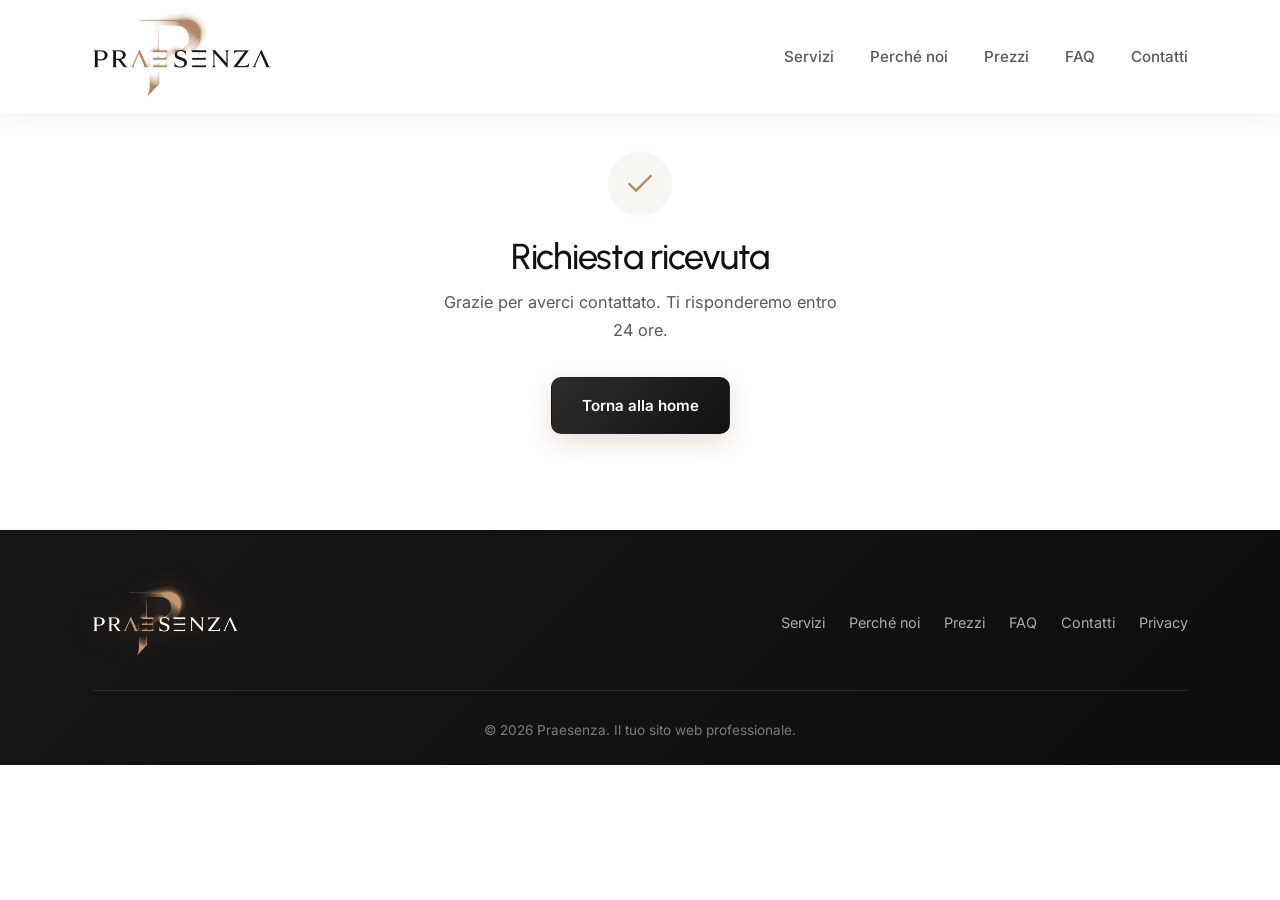
==== grazie/index.html @ 86ca0c8f "Sostituisce Space Grotesk con Urbanist per titoli e prezzi (font piu moderno) Co-Authored-By: Claude" ====
﻿<!DOCTYPE html>
<html lang="it">
<head>
    <meta charset="UTF-8">
    <meta name="viewport" content="width=device-width, initial-scale=1.0">
    <title>Richiesta ricevuta — Praesenza</title>
    <meta name="description" content="Grazie per averci contattato. Ti risponderemo entro 24 ore.">
    <meta name="robots" content="noindex">
    <link rel="icon" type="image/png" sizes="32x32" href="../images/favicon-32.png?v=2">
    <link rel="icon" type="image/png" sizes="512x512" href="../images/favicon-512.png?v=2">
    <link rel="apple-touch-icon" sizes="180x180" href="../images/favicon-180.png?v=2">
    <link rel="preconnect" href="https://fonts.googleapis.com">
    <link rel="preconnect" href="https://fonts.gstatic.com" crossorigin>
    <link href="https://fonts.googleapis.com/css2?family=Urbanist:wght@400;500;600;700;800&family=Inter:wght@400;500;600;700&display=swap" rel="stylesheet">
    <link rel="stylesheet" href="../style.css?v=22">
</head>
<body>
    <!-- Header / Navigation -->
    <header class="header">
        <nav class="navbar">
            <div class="navbar-container">
                <div class="navbar-brand">
                    <a href="/" class="logo">
                        <img src="../images/logo-dark.png?v=2" alt="Praesenza — La tua presenza online conta." class="logo-img">
                    </a>
                </div>

                <button class="menu-toggle" aria-label="Toggle menu" aria-expanded="false">
                    <span></span>
                    <span></span>
                    <span></span>
                </button>

                <ul class="nav-menu">
                    <li><a href="/#servizi" class="nav-link">Servizi</a></li>
                    <li><a href="/#perche" class="nav-link">Perché noi</a></li>
                    <li><a href="/#prezzi" class="nav-link">Prezzi</a></li>
                    <li><a href="/#faq" class="nav-link">FAQ</a></li>
                    <li><a href="/#contatti" class="nav-link">Contatti</a></li>
                </ul>
            </div>
        </nav>
    </header>

    <!-- Thank you page -->
    <main class="legal-page thanks-page">
        <div class="container container-narrow thanks-content">
            <span class="card-icon" aria-hidden="true">
                <svg viewBox="0 0 24 24" fill="none" stroke="currentColor" stroke-width="1.8" stroke-linecap="round" stroke-linejoin="round">
                    <path d="M20 6 9 17l-5-5"/>
                </svg>
            </span>
            <h1>Richiesta ricevuta</h1>
            <p>Grazie per averci contattato. Ti risponderemo entro 24 ore.</p>
            <a href="/" class="btn btn-primary">Torna alla home</a>
        </div>
    </main>

    <!-- Footer -->
    <footer class="footer">
        <div class="container">
            <div class="footer-content">
                <div class="footer-section">
                    <a href="/" class="footer-logo">
                        <img src="../images/logo.png?v=3" alt="Praesenza — La tua presenza online conta." class="logo-img">
                    </a>
                </div>
                <div class="footer-section footer-links">
                    <ul>
                        <li><a href="/#servizi">Servizi</a></li>
                        <li><a href="/#perche">Perché noi</a></li>
                        <li><a href="/#prezzi">Prezzi</a></li>
                        <li><a href="/#faq">FAQ</a></li>
                        <li><a href="/#contatti">Contatti</a></li>
                        <li><a href="/privacy">Privacy</a></li>
                    </ul>
                </div>
            </div>
            <div class="footer-bottom">
                <p>&copy; 2026 Praesenza. Il tuo sito web professionale.</p>
            </div>
        </div>
    </footer>

    <script src="../script.js?v=6"></script>
</body>
</html>
---- style.css ----
/* ========================================
   PRAESENZA - Landing Page Stylesheet
   ======================================== */

/* ========== DESIGN TOKENS ========== */

:root {
    --pz-bg: #FFFFFF;
    --pz-bg-alt: #F7F5F2;
    --pz-surface: #FFFFFF;
    --pz-ink: #111111;
    --pz-primary: #2D2D2D;
    --pz-body: #5C5A56;
    --pz-muted: #948F87;
    --pz-border: #E9E5DF;
    --pz-border-strong: #D8D2C8;
    --pz-accent: #B08968;
    --pz-accent-dark: #8C6A4E;
    --pz-accent-soft: #F4ECE3;
    --pz-grad: linear-gradient(135deg, #2D2D2D 0%, #111111 100%);
    --pz-dark: #171614;
    --pz-dark-2: #0E0D0C;

    --pz-radius: 16px;
    --pz-radius-sm: 10px;
    --pz-shadow-sm: 0 1px 2px rgba(17, 17, 17, 0.04), 0 2px 8px rgba(17, 17, 17, 0.04);
    --pz-shadow-md: 0 4px 12px rgba(17, 17, 17, 0.06), 0 12px 32px rgba(17, 17, 17, 0.08);
    --pz-shadow-accent: 0 8px 24px rgba(176, 137, 104, 0.28);
}

/* ========== RESET & BASE STYLES ========== */

* {
    margin: 0;
    padding: 0;
    box-sizing: border-box;
}

html {
    scroll-behavior: smooth;
}

body {
    font-family: 'Inter', -apple-system, BlinkMacSystemFont, 'Segoe UI', sans-serif;
    font-weight: 400;
    font-size: 16px;
    line-height: 1.65;
    color: var(--pz-body);
    background-color: var(--pz-bg);
    -webkit-font-smoothing: antialiased;
    -moz-osx-font-smoothing: grayscale;
}

h1, h2, h3, h4, h5, h6 {
    font-family: 'Urbanist', 'Segoe UI', sans-serif;
    font-weight: 500;
    line-height: 1.15;
    margin-bottom: 16px;
    color: var(--pz-ink);
    letter-spacing: -0.02em;
}

h1 {
    font-size: clamp(2.5rem, 1.2rem + 5vw, 4.25rem);
    letter-spacing: -0.035em;
}

h2 {
    font-size: 2.5rem;
    letter-spacing: -0.03em;
}

h3 {
    font-size: 1.5rem;
}

p {
    margin-bottom: 16px;
    color: var(--pz-body);
}

a {
    color: var(--pz-accent-dark);
    text-decoration: none;
    transition: color 0.2s ease;
}

a:hover {
    color: var(--pz-accent);
}

a:focus-visible,
button:focus-visible {
    outline: 3px solid rgba(176, 137, 104, 0.5);
    outline-offset: 2px;
}

/* ========== SCROLL REVEAL ANIMATION ========== */

.scroll-reveal {
    opacity: 0;
    transform: translateY(20px);
    transition: opacity 600ms ease-out, transform 600ms ease-out;
}

.scroll-reveal.active {
    opacity: 1;
    transform: translateY(0);
}

/* ========== LAYOUT ========== */

.container {
    max-width: 1160px;
    margin: 0 auto;
    padding: 0 32px;
}

.container-narrow {
    max-width: 640px;
}

/* ========== EYEBROW TAG ========== */

.eyebrow-tag {
    display: inline-block;
    padding: 7px 16px;
    background-color: var(--pz-accent-soft);
    border: 1px solid rgba(176, 137, 104, 0.2);
    border-radius: 999px;
    color: var(--pz-accent-dark);
    font-size: 0.78rem;
    font-weight: 600;
    text-transform: uppercase;
    letter-spacing: 0.08em;
    margin-bottom: 24px;
}

/* ========== HEADER & NAVIGATION ========== */

.header {
    position: fixed;
    top: 0;
    left: 0;
    right: 0;
    background-color: transparent;
    border-bottom: 1px solid transparent;
    box-shadow: 0 8px 24px rgba(17, 17, 17, 0.05);
    z-index: 1000;
    transition: background-color 0.3s ease, border-color 0.3s ease, backdrop-filter 0.3s ease, box-shadow 0.3s ease;
}

.header.is-scrolled {
    background-color: rgba(255, 253, 250, 0.85);
    backdrop-filter: blur(12px);
    box-shadow: 0 8px 28px rgba(17, 17, 17, 0.08);
    -webkit-backdrop-filter: blur(12px);
    border-bottom: 1px solid var(--pz-border);
}

.navbar {
    padding: 12px 0;
}

.navbar-container {
    max-width: 1160px;
    margin: 0 auto;
    padding: 0 32px;
    display: flex;
    justify-content: space-between;
    align-items: center;
}

.navbar-brand {
    flex-shrink: 0;
}

.logo {
    display: flex;
    align-items: center;
}

.logo-img {
    height: 88px;
    width: auto;
    display: block;
    transition: opacity 0.2s ease;
}

.logo:hover .logo-img {
    opacity: 0.75;
}

.nav-menu {
    display: flex;
    list-style: none;
    align-items: center;
    gap: 36px;
    margin: 0;
    padding: 0;
}

.nav-link {
    display: inline-block;
    font-size: 0.95rem;
    font-weight: 500;
    color: var(--pz-body);
    transition: color 0.2s ease;
}

.nav-link:hover {
    color: var(--pz-ink);
}

.menu-toggle {
    display: none;
    flex-direction: column;
    align-items: center;
    justify-content: center;
    background: none;
    border: none;
    cursor: pointer;
    gap: 5px;
    width: 44px;
    height: 44px;
    padding: 8px;
}

.menu-toggle span {
    width: 24px;
    height: 2px;
    background-color: var(--pz-ink);
    transition: all 0.3s ease;
    border-radius: 2px;
}

.menu-toggle.active span:nth-child(1) {
    transform: rotate(45deg) translate(8px, 8px);
}

.menu-toggle.active span:nth-child(2) {
    opacity: 0;
}

.menu-toggle.active span:nth-child(3) {
    transform: rotate(-45deg) translate(7px, -7px);
}

/* ========== BUTTONS ========== */

.btn {
    display: inline-block;
    padding: 15px 30px;
    border: 1px solid transparent;
    border-radius: var(--pz-radius-sm);
    font-size: 0.95rem;
    font-weight: 600;
    text-align: center;
    cursor: pointer;
    transition: all 200ms ease;
    font-family: 'Inter', sans-serif;
}

.btn-primary {
    background: var(--pz-grad);
    color: #FFFFFF;
    box-shadow: var(--pz-shadow-accent);
}

.btn-primary:hover {
    background: linear-gradient(135deg, #8C6A4E 0%, #6E5138 100%);
    color: #FFFFFF;
    transform: translateY(-2px);
    box-shadow: 0 14px 30px rgba(176, 137, 104, 0.35);
}

.btn:disabled {
    opacity: 0.45;
    cursor: not-allowed;
    pointer-events: none;
    box-shadow: none;
}

.btn-light {
    background: rgba(255, 255, 255, 0.18);
    backdrop-filter: blur(16px) saturate(180%);
    -webkit-backdrop-filter: blur(16px) saturate(180%);
    border: 1px solid rgba(255, 255, 255, 0.4);
    color: #FFFFFF;
    box-shadow: inset 0 1px 0 rgba(255, 255, 255, 0.35), 0 8px 24px rgba(0, 0, 0, 0.15);
}

.btn-light:hover {
    background: rgba(255, 255, 255, 0.3);
    color: #FFFFFF;
    transform: translateY(-2px);
    box-shadow: inset 0 1px 0 rgba(255, 255, 255, 0.5), 0 16px 32px rgba(0, 0, 0, 0.2);
}

.btn-block {
    width: 100%;
    display: block;
}

.btn-accent {
    background-color: var(--pz-accent);
    color: #FFFFFF;
    box-shadow: 0 8px 24px rgba(176, 137, 104, 0.3);
}

.btn-accent:hover {
    background-color: var(--pz-accent-dark);
    color: #FFFFFF;
    transform: translateY(-2px);
    box-shadow: 0 14px 30px rgba(176, 137, 104, 0.4);
}

/* ========== HERO SECTION ========== */

.hero {
    padding: 120px 32px 104px;
    margin-top: 112px;
    display: flex;
    justify-content: center;
    position: relative;
    overflow: hidden;
    background:
        radial-gradient(55% 48% at 88% 0%, rgba(176, 137, 104, 0.1), transparent 70%),
        var(--pz-bg);
}

.hero-bg {
    position: absolute;
    inset: 0;
    z-index: 0;
    pointer-events: none;
}

.hero-bg svg {
    width: 100%;
    height: 100%;
}

.hero-bg-lines path {
    fill: none;
    stroke: var(--pz-ink);
    stroke-width: 1.2;
    opacity: 0.07;
}

.hero-bg-accent path {
    fill: none;
    stroke: url(#heroAccent);
    stroke-width: 2.5;
    opacity: 0.55;
}

.hero-bg-dots {
    position: absolute;
    right: 8%;
    bottom: 18%;
    display: flex;
    gap: 8px;
}

.hero-bg-dots span {
    width: 8px;
    height: 8px;
    border-radius: 50%;
    background-color: var(--pz-accent);
}

.hero-bg-dots span:nth-child(2) {
    background-color: rgba(176, 137, 104, 0.6);
}

.hero-bg-dots span:nth-child(3) {
    background-color: rgba(176, 137, 104, 0.3);
}

.hero-content {
    max-width: 760px;
    text-align: center;
    position: relative;
    z-index: 1;
}

.hero-title {
    margin-bottom: 24px;
}

.hero-subtitle {
    font-size: 1.15rem;
    line-height: 1.7;
    color: var(--pz-body);
    margin: 0 auto 32px;
    max-width: 580px;
}

.hero-cta-group {
    display: flex;
    justify-content: center;
}

.hero-cta {
    display: inline-flex;
    align-items: center;
    justify-content: center;
    gap: 10px;
}

.hero-cta-icon {
    width: 18px;
    height: 18px;
    flex-shrink: 0;
}

/* Desktop: show "Contattaci" (smooth-scrolls to #contatti), hide the call button and FAB */
.hero-cta--call {
    display: none;
}

.hero-cta--contact {
    display: inline-flex;
}

.phone-fab {
    display: none;
}

@media (max-width: 767px) {
    /* Mobile: show "Chiama ora" instead, plus a floating call button */
    .hero-cta--call {
        display: inline-flex;
    }

    .hero-cta--contact {
        display: none;
    }

    .hero-cta {
        min-height: 48px;
    }

    .phone-fab {
        display: flex;
        align-items: center;
        justify-content: center;
        position: fixed;
        right: 20px;
        bottom: 20px;
        width: 56px;
        height: 56px;
        border-radius: 50%;
        background-color: var(--pz-accent);
        color: #FFFFFF;
        box-shadow: 0 10px 28px rgba(176, 137, 104, 0.45);
        z-index: 900;
        transition: transform 0.2s ease, background-color 0.2s ease;
    }

    .phone-fab:hover {
        background-color: var(--pz-accent-dark);
        transform: translateY(-2px);
    }

    .phone-fab svg {
        width: 24px;
        height: 24px;
    }
}

/* ========== SECTION HEADERS ========== */

.section-header {
    display: flex;
    flex-direction: column;
    align-items: center;
    margin-bottom: 56px;
    text-align: center;
}

.section-title {
    font-size: 2.5rem;
    margin-bottom: 0;
}

/* ========== SERVICES SECTION ========== */

.services {
    padding: 104px 32px;
    background-color: var(--pz-bg);
}

.services-grid {
    display: grid;
    grid-template-columns: repeat(3, 1fr);
    gap: 28px;
}

.service-card {
    padding: 28px;
    background-color: var(--pz-surface);
    border: 1px solid var(--pz-border);
    border-radius: var(--pz-radius);
    box-shadow: var(--pz-shadow-sm);
    transition: transform 0.25s ease, box-shadow 0.25s ease, border-color 0.25s ease;
}

.service-card:hover {
    border-color: rgba(176, 137, 104, 0.4);
    box-shadow: var(--pz-shadow-md);
    transform: translateY(-4px);
}

.card-icon {
    display: flex;
    align-items: center;
    justify-content: center;
    width: 64px;
    height: 64px;
    margin: 0 auto 20px;
    background-color: var(--pz-bg-alt);
    border-radius: 50%;
    color: var(--pz-accent);
}

.card-icon svg {
    width: 32px;
    height: 32px;
}

.service-card h3 {
    font-size: 1.35rem;
    margin-bottom: 12px;
}

.service-card p {
    font-size: 0.95rem;
    line-height: 1.7;
    margin-bottom: 0;
}

.service-card--clickable {
    cursor: pointer;
}

.service-card-link {
    display: inline-block;
    margin-top: 16px;
    font-size: 0.9rem;
    font-weight: 600;
    color: var(--pz-accent-dark);
}

.service-card--clickable:hover .service-card-link {
    color: var(--pz-accent);
}

/* ========== SERVICE DETAIL MODALS ========== */

.modal-overlay {
    position: fixed;
    inset: 0;
    display: flex;
    align-items: center;
    justify-content: center;
    padding: 24px;
    background-color: rgba(17, 17, 17, 0.35);
    backdrop-filter: blur(6px);
    -webkit-backdrop-filter: blur(6px);
    opacity: 0;
    pointer-events: none;
    transition: opacity 0.25s ease;
    z-index: 2000;
}

.modal-overlay.active {
    opacity: 1;
    pointer-events: auto;
}

.modal {
    width: 100%;
    max-width: 520px;
    max-height: 85vh;
    overflow-y: auto;
    padding: 36px;
    background: rgba(255, 255, 255, 0.72);
    backdrop-filter: blur(24px) saturate(180%);
    -webkit-backdrop-filter: blur(24px) saturate(180%);
    border: 1px solid rgba(255, 255, 255, 0.6);
    border-radius: var(--pz-radius);
    box-shadow: inset 0 1px 0 rgba(255, 255, 255, 0.7), 0 24px 64px rgba(17, 17, 17, 0.22);
    position: relative;
    transform: translateY(16px);
    transition: transform 0.25s ease;
}

.modal-overlay.active .modal {
    transform: translateY(0);
}

.modal h3 {
    margin-top: 16px;
    font-size: 1.5rem;
}

.modal p {
    font-size: 0.95rem;
    line-height: 1.75;
}

.modal p:last-child {
    margin-bottom: 0;
}

.modal-close {
    position: absolute;
    top: 16px;
    right: 16px;
    width: 32px;
    height: 32px;
    display: flex;
    align-items: center;
    justify-content: center;
    background: transparent;
    border: 1px solid var(--pz-border);
    border-radius: 8px;
    color: var(--pz-body);
    font-size: 1.25rem;
    line-height: 1;
    cursor: pointer;
    transition: all 0.2s ease;
}

.modal-close:hover {
    border-color: var(--pz-accent);
    color: var(--pz-accent);
}

/* ========== WHY SECTION ========== */

.why-section {
    padding: 104px 32px;
    background-color: var(--pz-bg-alt);
}

.why-grid {
    display: grid;
    grid-template-columns: repeat(2, 1fr);
    gap: 24px;
}

.why-item {
    padding: 32px;
    background-color: var(--pz-surface);
    border: 1px solid var(--pz-border);
    border-radius: var(--pz-radius);
    border-left: 3px solid var(--pz-accent);
}

.why-item h3 {
    font-size: 1.3rem;
    margin-bottom: 10px;
}

.why-item p {
    font-size: 0.95rem;
    line-height: 1.7;
    margin-bottom: 0;
}

/* ========== HOW WE WORK / PROCESS ========== */

.process {
    padding: 104px 32px;
    background-color: var(--pz-bg);
}

.process-grid {
    display: grid;
    grid-template-columns: repeat(4, 1fr);
    gap: 28px;
}

.process-step {
    padding-top: 24px;
    border-top: 2px solid var(--pz-border);
}

.process-number {
    display: block;
    font-family: 'Urbanist', sans-serif;
    font-size: 1.4rem;
    font-weight: 600;
    color: var(--pz-accent);
    margin-bottom: 16px;
}

.process-bar {
    height: 4px;
    background-color: var(--pz-border);
    border-radius: 2px;
    overflow: hidden;
    margin-bottom: 16px;
}

.process-bar span {
    display: block;
    height: 100%;
    background: var(--pz-grad);
}

.process-step h3 {
    font-size: 1.2rem;
    margin-bottom: 8px;
}

.process-step p {
    font-size: 0.9rem;
    line-height: 1.7;
    margin-bottom: 0;
}

/* ========== CTA BANNER ========== */

.cta-banner {
    padding: 72px 32px;
    background:
        linear-gradient(120deg, rgba(23, 22, 20, 0.94) 0%, rgba(14, 13, 12, 0.96) 100%),
        url('images/hero-wave.png');
    background-size: cover;
    background-position: center;
}

.cta-banner-inner {
    display: flex;
    align-items: center;
    justify-content: space-between;
    flex-wrap: wrap;
    gap: 24px;
}

.cta-banner-title {
    color: #FFFFFF;
    font-size: 2rem;
    margin-bottom: 0;
    max-width: 520px;
}

/* ========== ABOUT / CHI SIAMO ========== */

.about {
    padding: 104px 32px;
    background-color: var(--pz-bg-alt);
}

.about-grid {
    display: grid;
    grid-template-columns: 320px 1fr;
    gap: 64px;
    align-items: center;
}

.about-photos {
    display: flex;
    justify-content: center;
    gap: 20px;
}

.about-member {
    display: flex;
    flex-direction: column;
    align-items: center;
    gap: 14px;
}

.about-photo {
    width: 128px;
    height: 128px;
    border-radius: 50%;
    object-fit: cover;
    box-shadow: var(--pz-shadow-md);
}

.about-name {
    font-size: 0.9rem;
    font-weight: 600;
    color: var(--pz-ink);
    text-align: center;
    margin-bottom: 0;
}

.about-name span {
    display: block;
    font-weight: 400;
    color: var(--pz-muted);
    font-size: 0.8rem;
    margin-top: 2px;
}

.about-text .eyebrow-tag {
    margin-bottom: 16px;
}

.about-text h2 {
    margin-bottom: 20px;
}

.about-text p {
    font-size: 1.02rem;
    line-height: 1.75;
    color: var(--pz-body);
}

.about-text p:last-child {
    margin-bottom: 0;
}

/* ========== PLAN QUIZ / SIMULATOR ========== */

.quiz {
    padding: 104px 32px;
    background-color: var(--pz-bg);
}

.quiz-card {
    position: relative;
    background-color: var(--pz-surface);
    border: 1px solid var(--pz-border);
    border-radius: var(--pz-radius);
    box-shadow: inset 0 1px 0 rgba(255, 255, 255, 0.9), var(--pz-shadow-sm);
    padding: 48px 36px;
    text-align: center;
    overflow: hidden;
}

.quiz-card::before {
    content: "";
    position: absolute;
    inset: 0;
    background: linear-gradient(135deg, rgba(255, 255, 255, 0.55) 0%, transparent 45%);
    pointer-events: none;
}

.quiz-card > * {
    position: relative;
    z-index: 1;
}

.quiz-question {
    font-size: 1.15rem;
    font-weight: 500;
    color: var(--pz-ink);
    margin-bottom: 32px;
}

.quiz-options {
    display: flex;
    justify-content: center;
    flex-wrap: wrap;
    gap: 14px;
}

.quiz-option {
    padding: 14px 28px;
    background-color: var(--pz-surface);
    border: 1px solid var(--pz-border-strong);
    border-radius: var(--pz-radius-sm);
    color: var(--pz-ink);
    font-family: 'Inter', sans-serif;
    font-size: 0.95rem;
    font-weight: 500;
    cursor: pointer;
    transition: all 0.2s ease;
}

.quiz-option:hover,
.quiz-option:focus-visible {
    border-color: var(--pz-accent);
    background-color: var(--pz-accent-soft);
    color: var(--pz-accent-dark);
}

.quiz-result .eyebrow-tag {
    margin-bottom: 0;
}

.quiz-result h3 {
    margin-top: 16px;
    font-size: 1.6rem;
}

.quiz-result p {
    font-size: 0.98rem;
    line-height: 1.7;
    margin-bottom: 24px;
}

.quiz-restart {
    display: block;
    margin: 16px auto 0;
    background: none;
    border: none;
    color: var(--pz-muted);
    font-size: 0.85rem;
    text-decoration: underline;
    cursor: pointer;
    font-family: 'Inter', sans-serif;
}

.quiz-restart:hover {
    color: var(--pz-accent);
}

/* ========== PRICING SECTION ========== */

.pricing {
    padding: 104px 32px;
    background-color: var(--pz-bg);
}

.pricing-grid {
    display: grid;
    grid-template-columns: repeat(3, 1fr);
    gap: 28px;
}

.pricing-card {
    display: flex;
    flex-direction: column;
    background-color: var(--pz-surface);
    padding: 40px 32px;
    border: 1px solid var(--pz-border);
    border-radius: var(--pz-radius);
    box-shadow: var(--pz-shadow-sm);
    position: relative;
    transition: transform 0.25s ease, box-shadow 0.25s ease, border-color 0.25s ease;
}

.pricing-card:hover {
    border-color: rgba(176, 137, 104, 0.35);
    box-shadow: var(--pz-shadow-md);
    transform: translateY(-4px);
}

.pricing-featured {
    border-color: var(--pz-accent);
    box-shadow: inset 0 1px 0 rgba(255, 255, 255, 0.9), 0 14px 44px rgba(140, 106, 78, 0.2);
}

.pricing-featured::before {
    content: "";
    position: absolute;
    inset: 0;
    border-radius: inherit;
    background: linear-gradient(135deg, rgba(255, 255, 255, 0.6) 0%, transparent 45%);
    pointer-events: none;
}

.featured-badge {
    position: absolute;
    top: -14px;
    left: 50%;
    transform: translateX(-50%);
    background: var(--pz-grad);
    color: #FFFFFF;
    padding: 7px 16px;
    font-size: 0.75rem;
    font-weight: 600;
    border-radius: 999px;
    text-transform: uppercase;
    letter-spacing: 0.08em;
}

.pricing-card h3 {
    font-size: 1.6rem;
    margin-bottom: 20px;
}

.pricing-amount {
    margin-bottom: 8px;
}

.price {
    font-size: 2.6rem;
    font-weight: 600;
    color: var(--pz-ink);
    font-family: 'Urbanist', sans-serif;
    letter-spacing: -0.03em;
}

.price-small {
    font-size: 1.4rem;
    font-weight: 600;
    color: var(--pz-ink);
    font-family: 'Urbanist', sans-serif;
    letter-spacing: -0.02em;
}

.pricing-maintenance {
    font-size: 0.92rem;
    margin-bottom: 28px;
    color: var(--pz-muted);
}

.price-note {
    font-size: 0.82rem;
    color: var(--pz-muted);
    margin-top: -12px;
    margin-bottom: 20px;
}

.pricing-annual-note {
    display: flex;
    align-items: center;
    gap: 6px;
    margin-top: -20px;
    margin-bottom: 28px;
    font-size: 0.82rem;
    color: var(--pz-muted);
}

.pricing-tooltip-trigger {
    position: relative;
    display: inline-flex;
    align-items: center;
    justify-content: center;
    flex-shrink: 0;
    width: 16px;
    height: 16px;
    padding: 0;
    background: none;
    border: none;
    color: var(--pz-muted);
    cursor: pointer;
}

.pricing-tooltip-trigger svg {
    width: 14px;
    height: 14px;
}

.pricing-tooltip-trigger:hover,
.pricing-tooltip-trigger:focus-visible {
    color: var(--pz-accent-dark);
}

.pricing-tooltip {
    position: absolute;
    bottom: calc(100% + 10px);
    left: 50%;
    transform: translateX(-50%) translateY(4px);
    width: 220px;
    padding: 10px 12px;
    background-color: var(--pz-ink);
    color: #FFFFFF;
    font-size: 0.78rem;
    font-weight: 400;
    line-height: 1.5;
    text-align: left;
    border-radius: 8px;
    box-shadow: 0 8px 20px rgba(17, 17, 17, 0.25);
    opacity: 0;
    pointer-events: none;
    transition: opacity 0.2s ease, transform 0.2s ease;
    z-index: 20;
}

.pricing-tooltip::after {
    content: "";
    position: absolute;
    top: 100%;
    left: 50%;
    transform: translateX(-50%);
    border: 6px solid transparent;
    border-top-color: var(--pz-ink);
}

.pricing-tooltip-trigger:hover .pricing-tooltip,
.pricing-tooltip-trigger:focus-visible .pricing-tooltip,
.pricing-tooltip-trigger.active .pricing-tooltip {
    opacity: 1;
    pointer-events: auto;
    transform: translateX(-50%) translateY(0);
}

.pricing-vat-note {
    text-align: center;
    font-size: 0.85rem;
    color: var(--pz-muted);
    margin: 40px auto 0;
    max-width: 560px;
}

.pricing-features {
    list-style: none;
    margin-bottom: 32px;
    flex-grow: 1;
}

.pricing-features li {
    padding: 14px 0;
    font-size: 0.94rem;
    color: var(--pz-body);
    border-bottom: 1px solid var(--pz-border);
}

.pricing-features li:last-child {
    border-bottom: none;
}

.pricing-features li:before {
    content: "✓ ";
    color: var(--pz-accent);
    font-weight: 700;
    margin-right: 8px;
}

/* ========== FAQ SECTION ========== */

.faq {
    padding: 104px 32px;
    background-color: var(--pz-bg-alt);
}

.faq-list {
    display: flex;
    flex-direction: column;
    gap: 16px;
}

.faq-item {
    background-color: var(--pz-surface);
    border: 1px solid var(--pz-border);
    border-radius: var(--pz-radius);
    box-shadow: var(--pz-shadow-sm);
    overflow: hidden;
    transition: border-color 0.2s ease;
}

.faq-item.active {
    border-color: rgba(176, 137, 104, 0.35);
}

.faq-question {
    width: 100%;
    display: flex;
    align-items: center;
    justify-content: space-between;
    gap: 20px;
    padding: 22px 24px;
    background: none;
    border: none;
    text-align: left;
    font-family: 'Inter', sans-serif;
    font-size: 1.02rem;
    font-weight: 600;
    color: var(--pz-ink);
    cursor: pointer;
}

.faq-icon {
    flex-shrink: 0;
    width: 20px;
    height: 20px;
    color: var(--pz-accent);
    transition: transform 0.3s ease;
}

.faq-question[aria-expanded="true"] .faq-icon {
    transform: rotate(180deg);
}

.faq-answer {
    max-height: 0;
    overflow: hidden;
    transition: max-height 0.3s ease;
}

.faq-answer p {
    padding: 0 24px 24px;
    margin: 0;
    font-size: 0.95rem;
    line-height: 1.7;
    color: var(--pz-body);
}

/* ========== CONTACT SECTION ========== */

.contact {
    padding: 104px 32px;
    background-color: var(--pz-bg-alt);
    position: relative;
    overflow: hidden;
}

.contact::before {
    content: "";
    position: absolute;
    top: 50%;
    right: -160px;
    transform: translateY(-50%);
    width: 560px;
    height: 560px;
    border-radius: 50%;
    background: repeating-radial-gradient(
        circle,
        transparent 0,
        transparent 58px,
        rgba(176, 137, 104, 0.16) 60px,
        rgba(176, 137, 104, 0.16) 62px,
        transparent 64px,
        transparent 178px,
        rgba(176, 137, 104, 0.09) 180px,
        rgba(176, 137, 104, 0.09) 182px,
        transparent 184px,
        transparent 240px
    );
    pointer-events: none;
    z-index: 0;
}

.contact .container {
    position: relative;
    z-index: 1;
}

.contact-form {
    margin-bottom: 32px;
    padding: 36px;
    background-color: var(--pz-surface);
    border: 1px solid var(--pz-border);
    border-radius: var(--pz-radius);
    box-shadow: var(--pz-shadow-sm);
}

.form-group {
    margin-bottom: 22px;
}

.form-group label {
    display: block;
    font-weight: 500;
    font-size: 0.92rem;
    margin-bottom: 8px;
    color: var(--pz-ink);
}

.form-group input,
.form-group textarea {
    width: 100%;
    padding: 14px 16px;
    border: 1px solid var(--pz-border-strong);
    border-radius: var(--pz-radius-sm);
    font-family: 'Inter', sans-serif;
    font-size: 1rem;
    color: var(--pz-ink);
    background-color: var(--pz-surface);
    transition: all 0.2s ease;
}

.form-group input::placeholder,
.form-group textarea::placeholder {
    color: var(--pz-muted);
}

.form-group input:focus,
.form-group textarea:focus {
    border-color: var(--pz-accent);
    box-shadow: 0 0 0 3px rgba(176, 137, 104, 0.15);
    outline: none;
}

.form-group input:-webkit-autofill,
.form-group input:-webkit-autofill:hover,
.form-group input:-webkit-autofill:focus {
    -webkit-text-fill-color: var(--pz-ink);
    -webkit-box-shadow: 0 0 0 1000px #FFFFFF inset;
    box-shadow: 0 0 0 1000px #FFFFFF inset;
    caret-color: var(--pz-ink);
    transition: background-color 9999s ease-in-out 0s;
}

.form-group input.input-error {
    border-color: #DC2626;
}

.form-group input.input-error:focus {
    box-shadow: 0 0 0 3px rgba(220, 38, 38, 0.15);
}

.field-error {
    display: block;
    min-height: 18px;
    margin-top: 8px;
    font-size: 0.8rem;
    color: #DC2626;
}

.form-group textarea {
    resize: vertical;
    min-height: 130px;
}

.form-note {
    font-size: 0.85rem;
    color: var(--pz-muted);
    margin-top: 16px;
    margin-bottom: 0;
    text-align: center;
    transition: color 0.2s ease;
}

.form-note--success,
.form-note--error {
    padding: 12px 16px;
    border-radius: var(--pz-radius-sm);
    font-weight: 500;
}

.form-note--success {
    color: var(--pz-accent-dark);
    background-color: var(--pz-accent-soft);
    border: 1px solid rgba(176, 137, 104, 0.3);
}

.form-note--error {
    color: #B91C1C;
    background-color: #FEF2F2;
    border: 1px solid rgba(220, 38, 38, 0.3);
}

.form-honeypot {
    display: none;
}

.form-consent {
    margin-bottom: 20px;
}

.consent-label {
    display: flex;
    align-items: flex-start;
    gap: 10px;
    cursor: pointer;
}

.consent-label input[type="checkbox"] {
    flex-shrink: 0;
    width: 16px;
    height: 16px;
    margin-top: 2px;
    accent-color: var(--pz-accent);
    cursor: pointer;
}

.consent-label span {
    font-size: 0.85rem;
    line-height: 1.5;
    color: var(--pz-muted);
}

.consent-label a {
    color: var(--pz-accent-dark);
    text-decoration: underline;
}

.consent-label a:hover {
    color: var(--pz-accent);
}

.contact-email {
    display: flex;
    flex-direction: column;
    align-items: center;
    text-align: center;
    padding: 32px;
    background-color: var(--pz-surface);
    border: 1px solid var(--pz-border);
    border-radius: var(--pz-radius);
}

.contact-email .eyebrow-tag {
    margin-bottom: 0;
}

.contact-pills {
    display: flex;
    flex-wrap: wrap;
    justify-content: center;
    gap: 14px;
    margin-top: 24px;
}

.contact-pill {
    display: inline-flex;
    align-items: center;
    gap: 10px;
    padding: 13px 22px;
    background-color: var(--pz-bg-alt);
    border: 1px solid var(--pz-border);
    border-radius: 999px;
    color: var(--pz-ink);
    font-size: 0.98rem;
    font-weight: 500;
    transition: all 0.2s ease;
}

.contact-pill:hover {
    border-color: var(--pz-accent);
    background-color: var(--pz-accent-soft);
    color: var(--pz-accent-dark);
}

.contact-pill-icon {
    width: 18px;
    height: 18px;
    flex-shrink: 0;
    color: var(--pz-accent);
}

/* ========== LEGAL / PRIVACY PAGE ========== */

.legal-page {
    padding: 152px 0 96px;
    background-color: var(--pz-bg);
}

.container-prose {
    max-width: 760px;
}

.legal-page h1 {
    font-size: 2.25rem;
    margin-top: 8px;
    margin-bottom: 8px;
}

.legal-updated {
    color: var(--pz-muted);
    font-size: 0.9rem;
    margin-bottom: 48px;
}

.legal-section {
    margin-bottom: 40px;
}

.legal-section h2 {
    font-size: 1.3rem;
    margin-bottom: 12px;
}

.legal-section p {
    font-size: 0.98rem;
    line-height: 1.75;
}

.legal-section ul {
    padding-left: 20px;
    margin-bottom: 16px;
}

.thanks-page {
    display: flex;
    align-items: center;
    justify-content: center;
    min-height: 55vh;
}

.thanks-content {
    max-width: 460px;
    margin: 0 auto;
    text-align: center;
}

.thanks-content h1 {
    margin-bottom: 12px;
}

.thanks-content p {
    font-size: 1.02rem;
    line-height: 1.7;
    color: var(--pz-body);
    margin-bottom: 32px;
}

.legal-section li {
    font-size: 0.98rem;
    line-height: 1.7;
    color: var(--pz-body);
    margin-bottom: 6px;
}

.legal-section p:last-child {
    margin-bottom: 0;
}

/* ========== FOOTER ========== */

.footer {
    background: linear-gradient(135deg, var(--pz-dark) 0%, var(--pz-dark-2) 100%);
    color: rgba(255, 255, 255, 0.7);
    padding: 56px 32px 24px;
}

.footer-content {
    max-width: 1160px;
    margin: 0 auto 32px;
    padding: 0;
    display: grid;
    grid-template-columns: 1fr 1fr;
    gap: 48px;
    align-items: center;
}

.footer-section {
    margin-bottom: 0;
}

.footer-logo {
    display: flex;
    align-items: center;
}

.footer-logo .logo-img {
    height: 72px;
    filter: brightness(1.1) drop-shadow(0 0 14px rgba(176, 137, 104, 0.45));
}

.footer-links ul {
    list-style: none;
    display: flex;
    gap: 24px;
    justify-content: flex-end;
}

.footer-links a {
    color: rgba(255, 255, 255, 0.65);
    font-size: 0.9rem;
    transition: color 0.2s ease;
}

.footer-links a:hover {
    color: #FFFFFF;
}

.footer-bottom {
    max-width: 1160px;
    margin: 0 auto;
    padding: 28px 0 0;
    border-top: 1px solid rgba(255, 255, 255, 0.1);
    text-align: center;
    font-size: 0.85rem;
    color: rgba(255, 255, 255, 0.45);
}

.footer-bottom p {
    color: inherit;
    margin-bottom: 0;
}

/* ========== RESPONSIVE DESIGN ========== */

@media (max-width: 1024px) {
    h2,
    .section-title {
        font-size: 2rem;
    }

    .hero {
        padding: 96px 32px 72px;
    }

    .legal-page {
        padding: 136px 0 72px;
    }

    .services-grid {
        grid-template-columns: 1fr;
    }

    .why-grid {
        grid-template-columns: 1fr;
    }

    .process-grid {
        grid-template-columns: repeat(2, 1fr);
    }

    .about-grid {
        grid-template-columns: 1fr;
        gap: 40px;
        text-align: center;
    }

    .about-text {
        text-align: left;
    }

    .pricing-grid {
        grid-template-columns: 1fr;
    }

    .cta-banner-inner {
        flex-direction: column;
        text-align: center;
    }

    .footer-content {
        grid-template-columns: 1fr;
        gap: 24px;
    }

    .footer-links ul {
        justify-content: flex-start;
    }
}

@media (max-width: 768px) {
    .navbar-container {
        padding: 0 24px;
    }

    .menu-toggle {
        display: flex;
    }

    .nav-menu {
        position: absolute;
        top: 112px;
        left: 0;
        right: 0;
        background-color: rgba(255, 253, 250, 0.92);
        backdrop-filter: blur(20px) saturate(160%);
        -webkit-backdrop-filter: blur(20px) saturate(160%);
        flex-direction: column;
        align-items: stretch;
        gap: 8px;
        padding: 0 24px;
        max-height: 0;
        overflow: hidden;
        transition: max-height 0.3s ease, padding 0.3s ease;
    }

    .nav-menu.active {
        max-height: 500px;
        padding: 16px 24px 28px;
        border-bottom: 1px solid var(--pz-border);
        box-shadow: inset 0 1px 0 rgba(255, 255, 255, 0.6), 0 16px 32px rgba(17, 17, 17, 0.1);
    }

    .nav-menu li {
        width: 100%;
    }

    .nav-link {
        display: block;
        padding: 12px 8px;
        font-size: 1rem;
    }

    .container {
        padding: 0 24px;
    }

    h2,
    .section-title {
        font-size: 1.85rem;
    }

    h3 {
        font-size: 1.25rem;
    }

    .hero {
        padding: 72px 0 48px;
    }

    .hero-subtitle {
        font-size: 1.02rem;
    }

    .hero-bg-lines path:nth-child(n + 4) {
        display: none;
    }

    .hero-bg-dots {
        display: none;
    }

    .section-header {
        margin-bottom: 36px;
    }

    .services,
    .why-section,
    .process,
    .about,
    .quiz,
    .pricing,
    .contact {
        padding: 72px 24px;
    }

    .about-photo {
        width: 104px;
        height: 104px;
    }

    .process-grid {
        grid-template-columns: 1fr;
        gap: 24px;
    }

    .cta-banner {
        padding: 56px 24px;
    }

    .cta-banner-title {
        font-size: 1.6rem;
    }

    .contact::before {
        width: 360px;
        height: 360px;
        right: -140px;
        opacity: 0.7;
    }

    .contact-form {
        padding: 24px;
    }

    .footer {
        padding: 40px 24px 16px;
    }

    .footer-links ul {
        flex-direction: column;
        gap: 14px;
    }

    .service-card,
    .pricing-card,
    .why-item {
        padding: 24px;
    }

    .quiz-card {
        padding: 32px 24px;
    }
}

@media (max-width: 480px) {
    .logo-img {
        height: 64px;
    }

    .nav-menu {
        top: 88px;
    }

    .hero {
        margin-top: 88px;
        padding: 56px 16px 40px;
    }

    .legal-page {
        padding: 104px 0 56px;
    }

    h2,
    .section-title {
        font-size: 1.6rem;
    }

    h3 {
        font-size: 1.15rem;
    }

    .btn {
        padding: 15px 24px;
        font-size: 0.9rem;
    }

    .price {
        font-size: 2.1rem;
    }

    .modal-overlay {
        padding: 16px;
    }

    .modal {
        padding: 24px;
    }

    .footer-content {
        text-align: center;
    }

    .footer-logo {
        justify-content: center;
    }

    .footer-links ul {
        align-items: center;
    }
}

/* ========== PRINT STYLES ========== */

@media print {
    .header {
        display: none;
    }

    body {
        background-color: #FFFFFF;
        color: #000000;
    }
}

/* ========== REDUCED MOTION ========== */

@media (prefers-reduced-motion: reduce) {
    * {
        animation-duration: 0.01ms !important;
        animation-iteration-count: 1 !important;
        transition-duration: 0.01ms !important;
    }

    .scroll-reveal {
        opacity: 1;
        transform: none;
        transition: none;
    }

    .service-card:hover,
    .pricing-card:hover,
    .btn-primary:hover,
    .btn-light:hover {
        transform: none;
    }
}
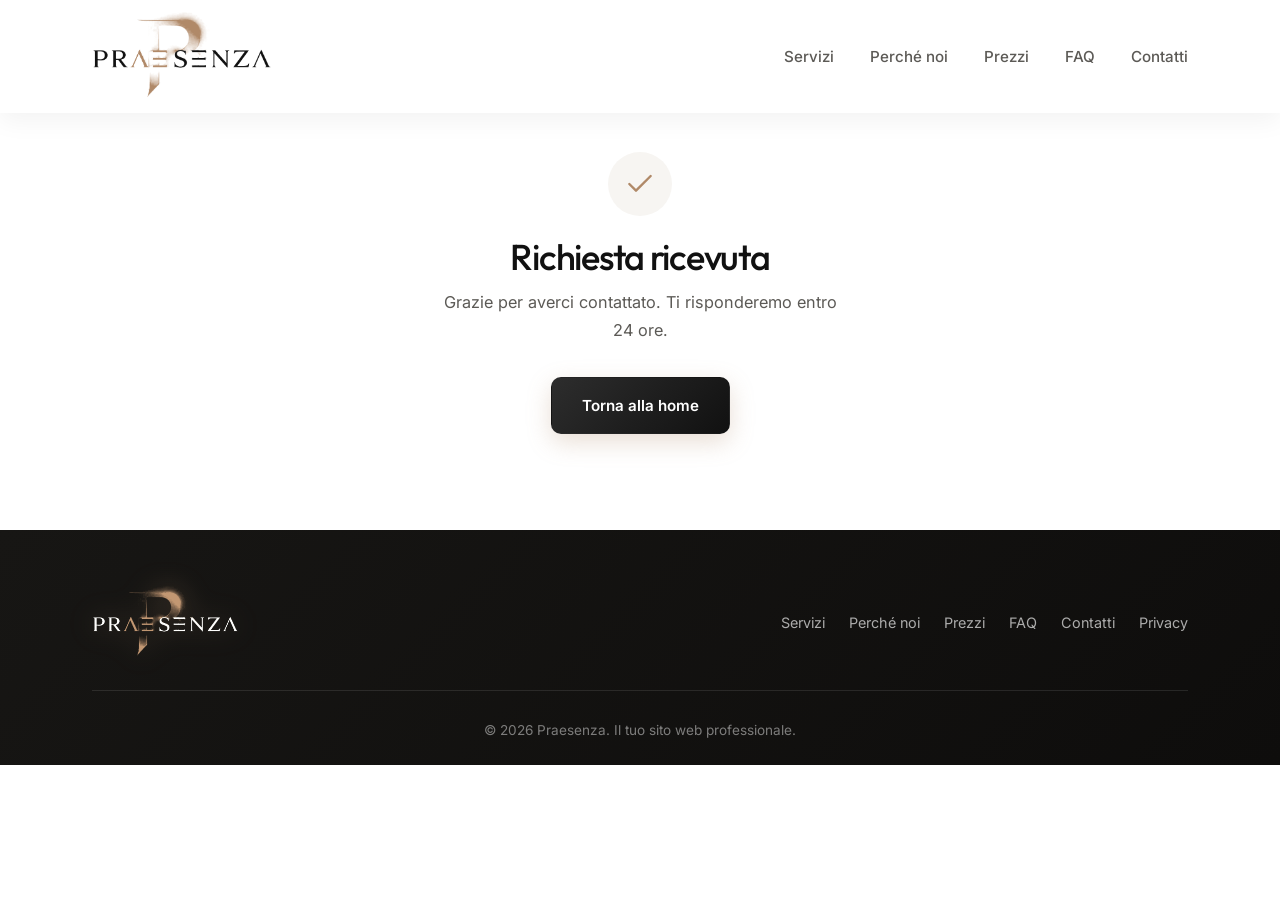
==== commit e27e9d8e: "Migliora la tipografia: sostituisce Urbanist con Outfit (piu distintivo e moderno) per titoli e prez" ====
--- a/grazie/index.html
+++ b/grazie/index.html
@@ -11,8 +11,8 @@
     <link rel="apple-touch-icon" sizes="180x180" href="../images/favicon-180.png?v=2">
     <link rel="preconnect" href="https://fonts.googleapis.com">
     <link rel="preconnect" href="https://fonts.gstatic.com" crossorigin>
-    <link href="https://fonts.googleapis.com/css2?family=Urbanist:wght@400;500;600;700;800&family=Inter:wght@400;500;600;700&display=swap" rel="stylesheet">
-    <link rel="stylesheet" href="../style.css?v=22">
+    <link href="https://fonts.googleapis.com/css2?family=Outfit:wght@400;500;600;700;800&family=Inter:wght@400;500;600;700&display=swap" rel="stylesheet">
+    <link rel="stylesheet" href="../style.css?v=23">
 </head>
 <body>
     <!-- Header / Navigation -->
--- a/style.css
+++ b/style.css
@@ -52,12 +52,13 @@
 }
 
 h1, h2, h3, h4, h5, h6 {
-    font-family: 'Urbanist', 'Segoe UI', sans-serif;
+    font-family: 'Outfit', 'Segoe UI', sans-serif;
     font-weight: 500;
     line-height: 1.15;
     margin-bottom: 16px;
     color: var(--pz-ink);
     letter-spacing: -0.02em;
+    text-wrap: balance;
 }
 
 h1 {
@@ -691,7 +692,7 @@
 
 .process-number {
     display: block;
-    font-family: 'Urbanist', sans-serif;
+    font-family: 'Outfit', sans-serif;
     font-size: 1.4rem;
     font-weight: 600;
     color: var(--pz-accent);
@@ -987,7 +988,7 @@
     font-size: 2.6rem;
     font-weight: 600;
     color: var(--pz-ink);
-    font-family: 'Urbanist', sans-serif;
+    font-family: 'Outfit', sans-serif;
     letter-spacing: -0.03em;
 }
 
@@ -995,7 +996,7 @@
     font-size: 1.4rem;
     font-weight: 600;
     color: var(--pz-ink);
-    font-family: 'Urbanist', sans-serif;
+    font-family: 'Outfit', sans-serif;
     letter-spacing: -0.02em;
 }
 
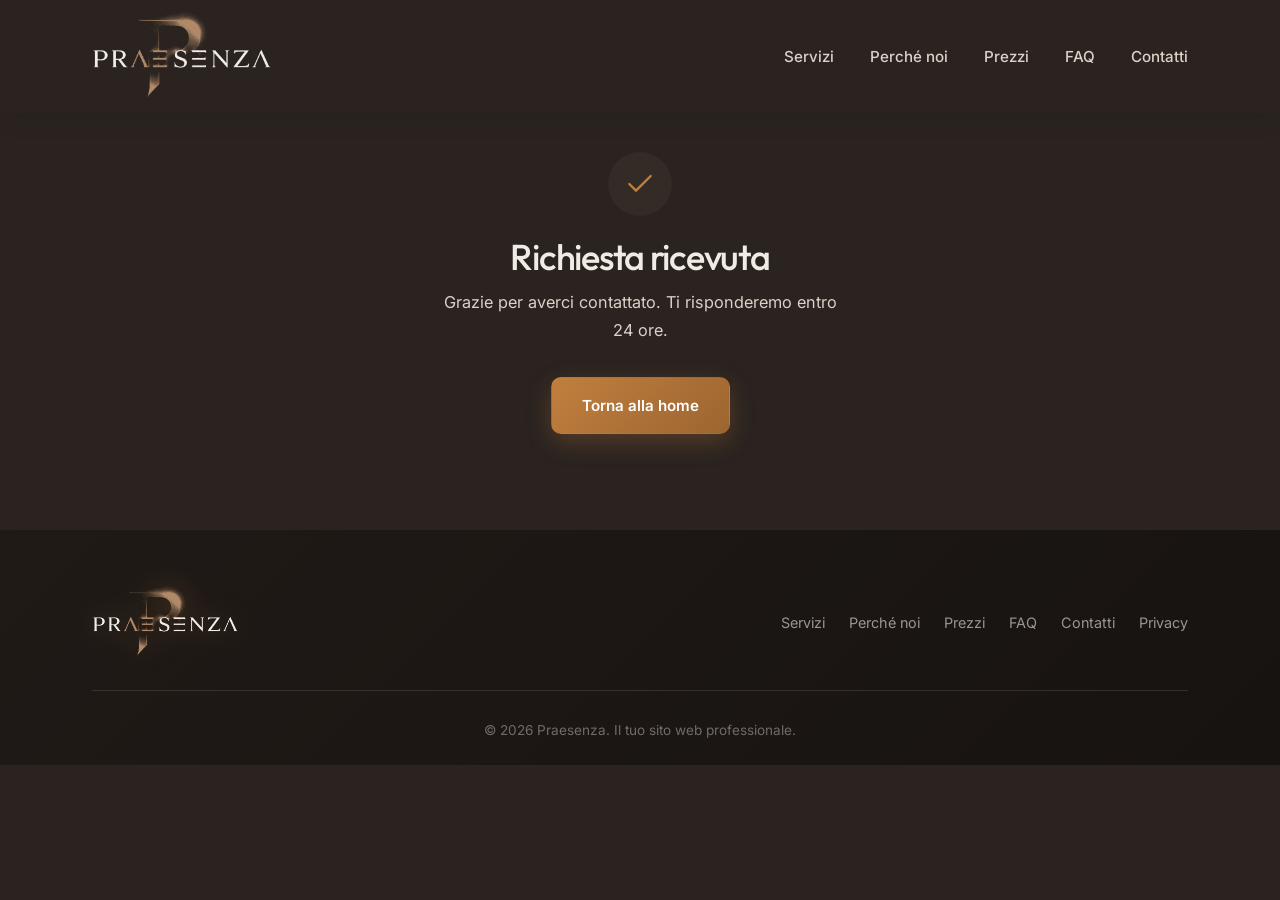
==== commit afc9e624: "Redesign scuro: palette espresso/ocra, glass ritonalizzato, ombre sostituite da bordi Passa il sito " ====
--- a/grazie/index.html
+++ b/grazie/index.html
@@ -12,7 +12,7 @@
     <link rel="preconnect" href="https://fonts.googleapis.com">
     <link rel="preconnect" href="https://fonts.gstatic.com" crossorigin>
     <link href="https://fonts.googleapis.com/css2?family=Outfit:wght@400;500;600;700;800&family=Inter:wght@400;500;600;700&display=swap" rel="stylesheet">
-    <link rel="stylesheet" href="../style.css?v=23">
+    <link rel="stylesheet" href="../style.css?v=27">
 </head>
 <body>
     <!-- Header / Navigation -->
@@ -21,7 +21,7 @@
             <div class="navbar-container">
                 <div class="navbar-brand">
                     <a href="/" class="logo">
-                        <img src="../images/logo-dark.png?v=2" alt="Praesenza — La tua presenza online conta." class="logo-img">
+                        <img src="../images/logo.png?v=3" alt="Praesenza — La tua presenza online conta." class="logo-img">
                     </a>
                 </div>
 
--- a/style.css
+++ b/style.css
@@ -5,27 +5,27 @@
 /* ========== DESIGN TOKENS ========== */
 
 :root {
-    --pz-bg: #FFFFFF;
-    --pz-bg-alt: #F7F5F2;
-    --pz-surface: #FFFFFF;
-    --pz-ink: #111111;
-    --pz-primary: #2D2D2D;
-    --pz-body: #5C5A56;
-    --pz-muted: #948F87;
-    --pz-border: #E9E5DF;
-    --pz-border-strong: #D8D2C8;
-    --pz-accent: #B08968;
-    --pz-accent-dark: #8C6A4E;
-    --pz-accent-soft: #F4ECE3;
-    --pz-grad: linear-gradient(135deg, #2D2D2D 0%, #111111 100%);
-    --pz-dark: #171614;
-    --pz-dark-2: #0E0D0C;
+    --pz-bg: #2A2320;
+    --pz-bg-alt: #332B26;
+    --pz-surface: #3A3129;
+    --pz-ink: #F0EBE3;
+    --pz-primary: #F0EBE3;
+    --pz-body: #D9D2C6;
+    --pz-muted: #A69B8C;
+    --pz-border: #443A33;
+    --pz-border-strong: #58493F;
+    --pz-accent: #C17F3E;
+    --pz-accent-dark: #9C6530;
+    --pz-accent-soft: rgba(193, 127, 62, 0.15);
+    --pz-grad: linear-gradient(135deg, #C17F3E 0%, #9C6530 100%);
+    --pz-dark: #201A17;
+    --pz-dark-2: #171310;
 
     --pz-radius: 16px;
     --pz-radius-sm: 10px;
-    --pz-shadow-sm: 0 1px 2px rgba(17, 17, 17, 0.04), 0 2px 8px rgba(17, 17, 17, 0.04);
-    --pz-shadow-md: 0 4px 12px rgba(17, 17, 17, 0.06), 0 12px 32px rgba(17, 17, 17, 0.08);
-    --pz-shadow-accent: 0 8px 24px rgba(176, 137, 104, 0.28);
+    --pz-shadow-sm: none;
+    --pz-shadow-md: none;
+    --pz-shadow-accent: 0 8px 24px rgba(193, 127, 62, 0.28);
 }
 
 /* ========== RESET & BASE STYLES ========== */
@@ -92,7 +92,7 @@
 
 a:focus-visible,
 button:focus-visible {
-    outline: 3px solid rgba(176, 137, 104, 0.5);
+    outline: 3px solid rgba(193, 127, 62, 0.5);
     outline-offset: 2px;
 }
 
@@ -127,7 +127,7 @@
     display: inline-block;
     padding: 7px 16px;
     background-color: var(--pz-accent-soft);
-    border: 1px solid rgba(176, 137, 104, 0.2);
+    border: 1px solid rgba(193, 127, 62, 0.25);
     border-radius: 999px;
     color: var(--pz-accent-dark);
     font-size: 0.78rem;
@@ -152,10 +152,10 @@
 }
 
 .header.is-scrolled {
-    background-color: rgba(255, 253, 250, 0.85);
-    backdrop-filter: blur(12px);
-    box-shadow: 0 8px 28px rgba(17, 17, 17, 0.08);
-    -webkit-backdrop-filter: blur(12px);
+    background-color: rgba(42, 35, 32, 0.8);
+    backdrop-filter: blur(12px) saturate(180%);
+    box-shadow: inset 0 1px 0 rgba(255, 255, 255, 0.08), 0 8px 28px rgba(0, 0, 0, 0.25);
+    -webkit-backdrop-filter: blur(12px) saturate(180%);
     border-bottom: 1px solid var(--pz-border);
 }
 
@@ -269,10 +269,10 @@
 }
 
 .btn-primary:hover {
-    background: linear-gradient(135deg, #8C6A4E 0%, #6E5138 100%);
+    background: linear-gradient(135deg, #9C6530 0%, #7A4F26 100%);
     color: #FFFFFF;
     transform: translateY(-2px);
-    box-shadow: 0 14px 30px rgba(176, 137, 104, 0.35);
+    box-shadow: 0 14px 30px rgba(193, 127, 62, 0.35);
 }
 
 .btn:disabled {
@@ -306,84 +306,49 @@
 .btn-accent {
     background-color: var(--pz-accent);
     color: #FFFFFF;
-    box-shadow: 0 8px 24px rgba(176, 137, 104, 0.3);
+    box-shadow: 0 8px 24px rgba(193, 127, 62, 0.3);
 }
 
 .btn-accent:hover {
     background-color: var(--pz-accent-dark);
     color: #FFFFFF;
     transform: translateY(-2px);
-    box-shadow: 0 14px 30px rgba(176, 137, 104, 0.4);
+    box-shadow: 0 14px 30px rgba(193, 127, 62, 0.4);
 }
 
 /* ========== HERO SECTION ========== */
 
 .hero {
-    padding: 120px 32px 104px;
+    padding: 140px 32px 120px;
     margin-top: 112px;
     display: flex;
-    justify-content: center;
+    justify-content: flex-start;
     position: relative;
     overflow: hidden;
-    background:
-        radial-gradient(55% 48% at 88% 0%, rgba(176, 137, 104, 0.1), transparent 70%),
-        var(--pz-bg);
-}
-
-.hero-bg {
+    background: var(--pz-bg);
+}
+
+.hero-watermark {
     position: absolute;
-    inset: 0;
+    top: 50%;
+    right: -6%;
+    transform: translateY(-50%);
+    height: 145%;
+    width: auto;
+    max-width: none;
+    opacity: 0.14;
+    filter: saturate(0.75);
+    pointer-events: none;
     z-index: 0;
-    pointer-events: none;
-}
-
-.hero-bg svg {
-    width: 100%;
-    height: 100%;
-}
-
-.hero-bg-lines path {
-    fill: none;
-    stroke: var(--pz-ink);
-    stroke-width: 1.2;
-    opacity: 0.07;
-}
-
-.hero-bg-accent path {
-    fill: none;
-    stroke: url(#heroAccent);
-    stroke-width: 2.5;
-    opacity: 0.55;
-}
-
-.hero-bg-dots {
-    position: absolute;
-    right: 8%;
-    bottom: 18%;
-    display: flex;
-    gap: 8px;
-}
-
-.hero-bg-dots span {
-    width: 8px;
-    height: 8px;
-    border-radius: 50%;
-    background-color: var(--pz-accent);
-}
-
-.hero-bg-dots span:nth-child(2) {
-    background-color: rgba(176, 137, 104, 0.6);
-}
-
-.hero-bg-dots span:nth-child(3) {
-    background-color: rgba(176, 137, 104, 0.3);
+    user-select: none;
 }
 
 .hero-content {
-    max-width: 760px;
-    text-align: center;
+    max-width: 640px;
+    text-align: left;
     position: relative;
     z-index: 1;
+    margin-left: 6%;
 }
 
 .hero-title {
@@ -394,13 +359,13 @@
     font-size: 1.15rem;
     line-height: 1.7;
     color: var(--pz-body);
-    margin: 0 auto 32px;
-    max-width: 580px;
+    margin: 0 0 32px;
+    max-width: 480px;
 }
 
 .hero-cta-group {
     display: flex;
-    justify-content: center;
+    justify-content: flex-start;
 }
 
 .hero-cta {
@@ -453,15 +418,18 @@
         width: 56px;
         height: 56px;
         border-radius: 50%;
-        background-color: var(--pz-accent);
+        background: rgba(193, 127, 62, 0.55);
+        backdrop-filter: blur(16px) saturate(180%);
+        -webkit-backdrop-filter: blur(16px) saturate(180%);
+        border: 1px solid rgba(255, 255, 255, 0.4);
         color: #FFFFFF;
-        box-shadow: 0 10px 28px rgba(176, 137, 104, 0.45);
+        box-shadow: inset 0 1px 0 rgba(255, 255, 255, 0.5), 0 10px 28px rgba(193, 127, 62, 0.35);
         z-index: 900;
         transition: transform 0.2s ease, background-color 0.2s ease;
     }
 
     .phone-fab:hover {
-        background-color: var(--pz-accent-dark);
+        background: rgba(193, 127, 62, 0.75);
         transform: translateY(-2px);
     }
 
@@ -501,16 +469,16 @@
 
 .service-card {
     padding: 28px;
-    background-color: var(--pz-surface);
+    background-color: var(--pz-bg-alt);
     border: 1px solid var(--pz-border);
     border-radius: var(--pz-radius);
     box-shadow: var(--pz-shadow-sm);
-    transition: transform 0.25s ease, box-shadow 0.25s ease, border-color 0.25s ease;
+    transition: transform 0.25s ease, background-color 0.25s ease, border-color 0.25s ease;
 }
 
 .service-card:hover {
-    border-color: rgba(176, 137, 104, 0.4);
-    box-shadow: var(--pz-shadow-md);
+    border-color: rgba(193, 127, 62, 0.5);
+    background-color: var(--pz-surface);
     transform: translateY(-4px);
 }
 
@@ -567,7 +535,7 @@
     align-items: center;
     justify-content: center;
     padding: 24px;
-    background-color: rgba(17, 17, 17, 0.35);
+    background-color: rgba(10, 8, 7, 0.6);
     backdrop-filter: blur(6px);
     -webkit-backdrop-filter: blur(6px);
     opacity: 0;
@@ -587,12 +555,12 @@
     max-height: 85vh;
     overflow-y: auto;
     padding: 36px;
-    background: rgba(255, 255, 255, 0.72);
+    background: rgba(42, 35, 32, 0.8);
     backdrop-filter: blur(24px) saturate(180%);
     -webkit-backdrop-filter: blur(24px) saturate(180%);
-    border: 1px solid rgba(255, 255, 255, 0.6);
+    border: 1px solid rgba(255, 255, 255, 0.1);
     border-radius: var(--pz-radius);
-    box-shadow: inset 0 1px 0 rgba(255, 255, 255, 0.7), 0 24px 64px rgba(17, 17, 17, 0.22);
+    box-shadow: inset 0 1px 0 rgba(255, 255, 255, 0.08), 0 24px 64px rgba(0, 0, 0, 0.4);
     position: relative;
     transform: translateY(16px);
     transition: transform 0.25s ease;
@@ -729,10 +697,8 @@
 .cta-banner {
     padding: 72px 32px;
     background:
-        linear-gradient(120deg, rgba(23, 22, 20, 0.94) 0%, rgba(14, 13, 12, 0.96) 100%),
-        url('images/hero-wave.png');
-    background-size: cover;
-    background-position: center;
+        radial-gradient(circle at 80% 30%, rgba(193, 127, 62, 0.16) 0%, transparent 55%),
+        linear-gradient(120deg, var(--pz-dark) 0%, var(--pz-dark-2) 100%);
 }
 
 .cta-banner-inner {
@@ -831,7 +797,7 @@
     background-color: var(--pz-surface);
     border: 1px solid var(--pz-border);
     border-radius: var(--pz-radius);
-    box-shadow: inset 0 1px 0 rgba(255, 255, 255, 0.9), var(--pz-shadow-sm);
+    box-shadow: inset 0 1px 0 rgba(255, 255, 255, 0.06);
     padding: 48px 36px;
     text-align: center;
     overflow: hidden;
@@ -841,7 +807,7 @@
     content: "";
     position: absolute;
     inset: 0;
-    background: linear-gradient(135deg, rgba(255, 255, 255, 0.55) 0%, transparent 45%);
+    background: linear-gradient(135deg, rgba(255, 255, 255, 0.04) 0%, transparent 45%);
     pointer-events: none;
 }
 
@@ -931,24 +897,25 @@
 .pricing-card {
     display: flex;
     flex-direction: column;
-    background-color: var(--pz-surface);
+    background-color: var(--pz-bg-alt);
     padding: 40px 32px;
     border: 1px solid var(--pz-border);
     border-radius: var(--pz-radius);
     box-shadow: var(--pz-shadow-sm);
     position: relative;
-    transition: transform 0.25s ease, box-shadow 0.25s ease, border-color 0.25s ease;
+    transition: transform 0.25s ease, background-color 0.25s ease, border-color 0.25s ease;
 }
 
 .pricing-card:hover {
-    border-color: rgba(176, 137, 104, 0.35);
-    box-shadow: var(--pz-shadow-md);
+    border-color: rgba(193, 127, 62, 0.45);
+    background-color: var(--pz-surface);
     transform: translateY(-4px);
 }
 
 .pricing-featured {
     border-color: var(--pz-accent);
-    box-shadow: inset 0 1px 0 rgba(255, 255, 255, 0.9), 0 14px 44px rgba(140, 106, 78, 0.2);
+    background-color: var(--pz-surface);
+    box-shadow: inset 0 1px 0 rgba(255, 255, 255, 0.06), 0 14px 44px rgba(156, 101, 48, 0.25);
 }
 
 .pricing-featured::before {
@@ -956,7 +923,7 @@
     position: absolute;
     inset: 0;
     border-radius: inherit;
-    background: linear-gradient(135deg, rgba(255, 255, 255, 0.6) 0%, transparent 45%);
+    background: linear-gradient(135deg, rgba(255, 255, 255, 0.05) 0%, transparent 45%);
     pointer-events: none;
 }
 
@@ -1055,14 +1022,14 @@
     transform: translateX(-50%) translateY(4px);
     width: 220px;
     padding: 10px 12px;
-    background-color: var(--pz-ink);
-    color: #FFFFFF;
+    background-color: #1C1613;
+    color: var(--pz-ink);
     font-size: 0.78rem;
     font-weight: 400;
     line-height: 1.5;
     text-align: left;
     border-radius: 8px;
-    box-shadow: 0 8px 20px rgba(17, 17, 17, 0.25);
+    box-shadow: 0 8px 20px rgba(0, 0, 0, 0.4);
     opacity: 0;
     pointer-events: none;
     transition: opacity 0.2s ease, transform 0.2s ease;
@@ -1076,7 +1043,7 @@
     left: 50%;
     transform: translateX(-50%);
     border: 6px solid transparent;
-    border-top-color: var(--pz-ink);
+    border-top-color: #1C1613;
 }
 
 .pricing-tooltip-trigger:hover .pricing-tooltip,
@@ -1142,7 +1109,7 @@
 }
 
 .faq-item.active {
-    border-color: rgba(176, 137, 104, 0.35);
+    border-color: rgba(193, 127, 62, 0.45);
 }
 
 .faq-question {
@@ -1210,12 +1177,12 @@
         circle,
         transparent 0,
         transparent 58px,
-        rgba(176, 137, 104, 0.16) 60px,
-        rgba(176, 137, 104, 0.16) 62px,
+        rgba(193, 127, 62, 0.16) 60px,
+        rgba(193, 127, 62, 0.16) 62px,
         transparent 64px,
         transparent 178px,
-        rgba(176, 137, 104, 0.09) 180px,
-        rgba(176, 137, 104, 0.09) 182px,
+        rgba(193, 127, 62, 0.09) 180px,
+        rgba(193, 127, 62, 0.09) 182px,
         transparent 184px,
         transparent 240px
     );
@@ -1231,7 +1198,7 @@
 .contact-form {
     margin-bottom: 32px;
     padding: 36px;
-    background-color: var(--pz-surface);
+    background-color: var(--pz-bg-alt);
     border: 1px solid var(--pz-border);
     border-radius: var(--pz-radius);
     box-shadow: var(--pz-shadow-sm);
@@ -1258,7 +1225,7 @@
     font-family: 'Inter', sans-serif;
     font-size: 1rem;
     color: var(--pz-ink);
-    background-color: var(--pz-surface);
+    background-color: var(--pz-bg);
     transition: all 0.2s ease;
 }
 
@@ -1270,7 +1237,7 @@
 .form-group input:focus,
 .form-group textarea:focus {
     border-color: var(--pz-accent);
-    box-shadow: 0 0 0 3px rgba(176, 137, 104, 0.15);
+    box-shadow: 0 0 0 3px rgba(193, 127, 62, 0.2);
     outline: none;
 }
 
@@ -1278,18 +1245,18 @@
 .form-group input:-webkit-autofill:hover,
 .form-group input:-webkit-autofill:focus {
     -webkit-text-fill-color: var(--pz-ink);
-    -webkit-box-shadow: 0 0 0 1000px #FFFFFF inset;
-    box-shadow: 0 0 0 1000px #FFFFFF inset;
+    -webkit-box-shadow: 0 0 0 1000px var(--pz-bg) inset;
+    box-shadow: 0 0 0 1000px var(--pz-bg) inset;
     caret-color: var(--pz-ink);
     transition: background-color 9999s ease-in-out 0s;
 }
 
 .form-group input.input-error {
-    border-color: #DC2626;
+    border-color: #E5484D;
 }
 
 .form-group input.input-error:focus {
-    box-shadow: 0 0 0 3px rgba(220, 38, 38, 0.15);
+    box-shadow: 0 0 0 3px rgba(229, 72, 77, 0.2);
 }
 
 .field-error {
@@ -1297,7 +1264,7 @@
     min-height: 18px;
     margin-top: 8px;
     font-size: 0.8rem;
-    color: #DC2626;
+    color: #FF8A80;
 }
 
 .form-group textarea {
@@ -1322,15 +1289,15 @@
 }
 
 .form-note--success {
-    color: var(--pz-accent-dark);
+    color: var(--pz-ink);
     background-color: var(--pz-accent-soft);
-    border: 1px solid rgba(176, 137, 104, 0.3);
+    border: 1px solid rgba(193, 127, 62, 0.4);
 }
 
 .form-note--error {
-    color: #B91C1C;
-    background-color: #FEF2F2;
-    border: 1px solid rgba(220, 38, 38, 0.3);
+    color: #FF8A80;
+    background-color: rgba(229, 72, 77, 0.12);
+    border: 1px solid rgba(229, 72, 77, 0.4);
 }
 
 .form-honeypot {
@@ -1503,7 +1470,7 @@
 
 .footer {
     background: linear-gradient(135deg, var(--pz-dark) 0%, var(--pz-dark-2) 100%);
-    color: rgba(255, 255, 255, 0.7);
+    color: rgba(240, 235, 227, 0.75);
     padding: 56px 32px 24px;
 }
 
@@ -1528,7 +1495,7 @@
 
 .footer-logo .logo-img {
     height: 72px;
-    filter: brightness(1.1) drop-shadow(0 0 14px rgba(176, 137, 104, 0.45));
+    filter: drop-shadow(0 0 14px rgba(193, 127, 62, 0.4));
 }
 
 .footer-links ul {
@@ -1539,23 +1506,23 @@
 }
 
 .footer-links a {
-    color: rgba(255, 255, 255, 0.65);
+    color: rgba(240, 235, 227, 0.6);
     font-size: 0.9rem;
     transition: color 0.2s ease;
 }
 
 .footer-links a:hover {
-    color: #FFFFFF;
+    color: var(--pz-ink);
 }
 
 .footer-bottom {
     max-width: 1160px;
     margin: 0 auto;
     padding: 28px 0 0;
-    border-top: 1px solid rgba(255, 255, 255, 0.1);
+    border-top: 1px solid rgba(240, 235, 227, 0.12);
     text-align: center;
     font-size: 0.85rem;
-    color: rgba(255, 255, 255, 0.45);
+    color: rgba(240, 235, 227, 0.4);
 }
 
 .footer-bottom p {
@@ -1617,6 +1584,30 @@
 
     .footer-links ul {
         justify-content: flex-start;
+    }
+}
+
+@media (max-width: 900px) {
+    .hero {
+        justify-content: center;
+    }
+
+    .hero-content {
+        max-width: 640px;
+        text-align: center;
+        margin-left: 0;
+    }
+
+    .hero-subtitle {
+        margin: 0 auto 32px;
+    }
+
+    .hero-cta-group {
+        justify-content: center;
+    }
+
+    .hero-watermark {
+        opacity: 0.05;
     }
 }
 
@@ -1634,7 +1625,7 @@
         top: 112px;
         left: 0;
         right: 0;
-        background-color: rgba(255, 253, 250, 0.92);
+        background-color: rgba(42, 35, 32, 0.92);
         backdrop-filter: blur(20px) saturate(160%);
         -webkit-backdrop-filter: blur(20px) saturate(160%);
         flex-direction: column;
@@ -1650,7 +1641,7 @@
         max-height: 500px;
         padding: 16px 24px 28px;
         border-bottom: 1px solid var(--pz-border);
-        box-shadow: inset 0 1px 0 rgba(255, 255, 255, 0.6), 0 16px 32px rgba(17, 17, 17, 0.1);
+        box-shadow: inset 0 1px 0 rgba(255, 255, 255, 0.06), 0 16px 32px rgba(0, 0, 0, 0.35);
     }
 
     .nav-menu li {
@@ -1684,11 +1675,7 @@
         font-size: 1.02rem;
     }
 
-    .hero-bg-lines path:nth-child(n + 4) {
-        display: none;
-    }
-
-    .hero-bg-dots {
+    .hero-watermark {
         display: none;
     }
 
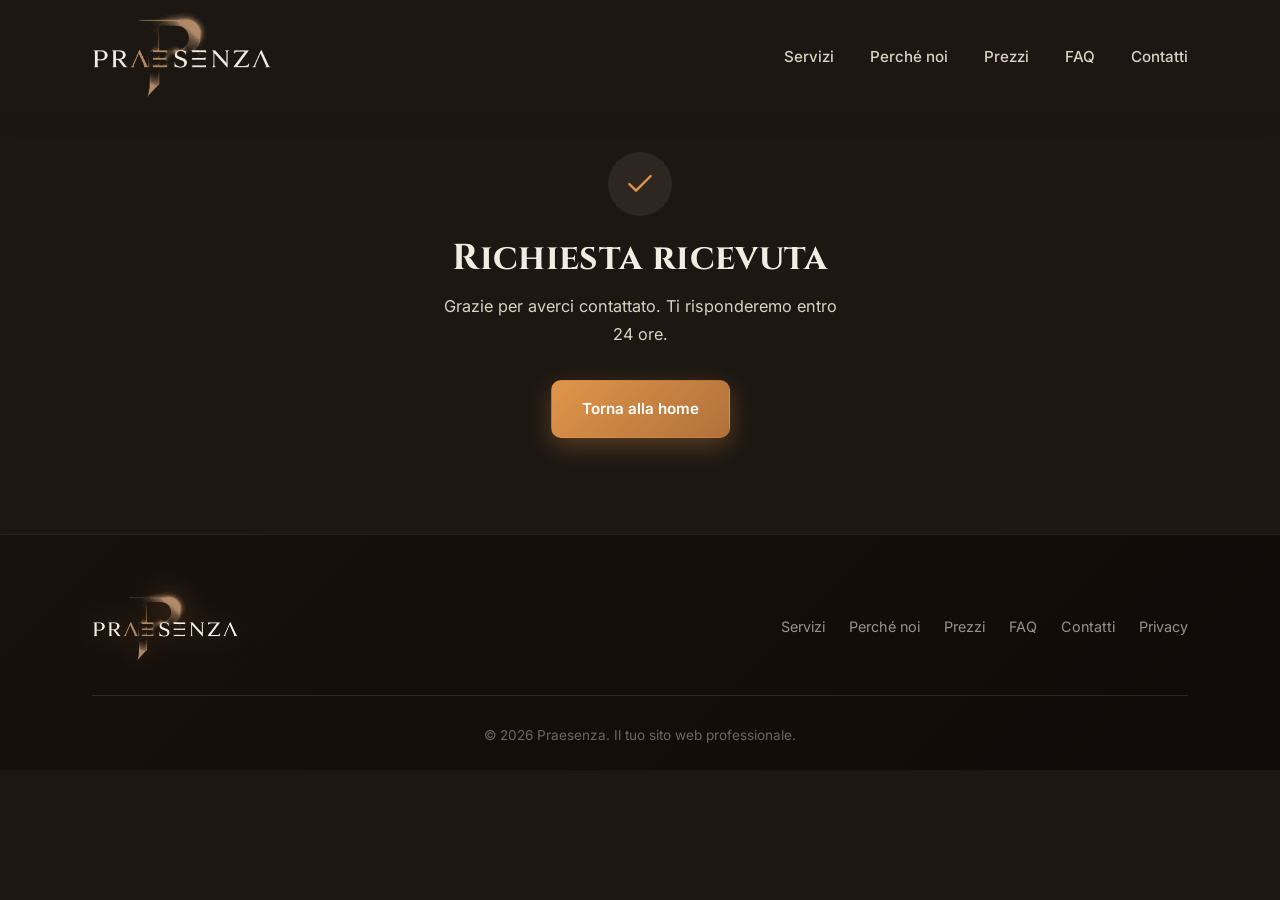
==== commit 740b4995: "Redesign strutturale: nuova palette con contrasto reale, tipografia Cinzel, sezione Perche Praesenza" ====
--- a/grazie/index.html
+++ b/grazie/index.html
@@ -11,8 +11,8 @@
     <link rel="apple-touch-icon" sizes="180x180" href="../images/favicon-180.png?v=2">
     <link rel="preconnect" href="https://fonts.googleapis.com">
     <link rel="preconnect" href="https://fonts.gstatic.com" crossorigin>
-    <link href="https://fonts.googleapis.com/css2?family=Outfit:wght@400;500;600;700;800&family=Inter:wght@400;500;600;700&display=swap" rel="stylesheet">
-    <link rel="stylesheet" href="../style.css?v=27">
+    <link href="https://fonts.googleapis.com/css2?family=Cinzel:wght@500;600;700&family=Inter:wght@400;500;600;700&display=swap" rel="stylesheet">
+    <link rel="stylesheet" href="../style.css?v=28">
 </head>
 <body>
     <!-- Header / Navigation -->
--- a/style.css
+++ b/style.css
@@ -5,27 +5,29 @@
 /* ========== DESIGN TOKENS ========== */
 
 :root {
-    --pz-bg: #2A2320;
-    --pz-bg-alt: #332B26;
-    --pz-surface: #3A3129;
-    --pz-ink: #F0EBE3;
-    --pz-primary: #F0EBE3;
-    --pz-body: #D9D2C6;
+    --pz-bg: #1C1712;
+    --pz-bg-alt: #2E2620;
+    --pz-surface: #2E2620;
+    --pz-ink: #F2ECE3;
+    --pz-primary: #F2ECE3;
+    --pz-body: #D9D0C3;
     --pz-muted: #A69B8C;
-    --pz-border: #443A33;
-    --pz-border-strong: #58493F;
-    --pz-accent: #C17F3E;
-    --pz-accent-dark: #9C6530;
-    --pz-accent-soft: rgba(193, 127, 62, 0.15);
-    --pz-grad: linear-gradient(135deg, #C17F3E 0%, #9C6530 100%);
-    --pz-dark: #201A17;
-    --pz-dark-2: #171310;
+    --pz-border: #4A3F36;
+    --pz-border-strong: #5E5045;
+    --pz-accent: #E0954A;
+    --pz-accent-dark: #B0713A;
+    --pz-accent-soft: rgba(224, 149, 74, 0.15);
+    --pz-teal: #3F6B62;
+    --pz-teal-soft: rgba(63, 107, 98, 0.25);
+    --pz-grad: linear-gradient(135deg, #E0954A 0%, #B0713A 100%);
+    --pz-dark: #17110D;
+    --pz-dark-2: #100B08;
 
     --pz-radius: 16px;
     --pz-radius-sm: 10px;
     --pz-shadow-sm: none;
     --pz-shadow-md: none;
-    --pz-shadow-accent: 0 8px 24px rgba(193, 127, 62, 0.28);
+    --pz-shadow-accent: 0 8px 24px rgba(224, 149, 74, 0.3);
 }
 
 /* ========== RESET & BASE STYLES ========== */
@@ -52,27 +54,32 @@
 }
 
 h1, h2, h3, h4, h5, h6 {
-    font-family: 'Outfit', 'Segoe UI', sans-serif;
-    font-weight: 500;
-    line-height: 1.15;
+    font-family: 'Cinzel', 'Segoe UI', serif;
+    font-weight: 600;
+    line-height: 1.25;
     margin-bottom: 16px;
     color: var(--pz-ink);
-    letter-spacing: -0.02em;
+    letter-spacing: 0.01em;
     text-wrap: balance;
 }
 
 h1 {
-    font-size: clamp(2.5rem, 1.2rem + 5vw, 4.25rem);
-    letter-spacing: -0.035em;
+    font-size: clamp(2.25rem, 1.2rem + 4.5vw, 3.75rem);
+    font-weight: 700;
+    letter-spacing: 0.01em;
 }
 
 h2 {
-    font-size: 2.5rem;
-    letter-spacing: -0.03em;
+    font-size: 2.25rem;
+    letter-spacing: 0.01em;
 }
 
 h3 {
     font-size: 1.5rem;
+}
+
+.accent-text {
+    color: var(--pz-accent);
 }
 
 p {
@@ -92,7 +99,7 @@
 
 a:focus-visible,
 button:focus-visible {
-    outline: 3px solid rgba(193, 127, 62, 0.5);
+    outline: 3px solid rgba(224, 149, 74, 0.5);
     outline-offset: 2px;
 }
 
@@ -127,7 +134,7 @@
     display: inline-block;
     padding: 7px 16px;
     background-color: var(--pz-accent-soft);
-    border: 1px solid rgba(193, 127, 62, 0.25);
+    border: 1px solid rgba(224, 149, 74, 0.25);
     border-radius: 999px;
     color: var(--pz-accent-dark);
     font-size: 0.78rem;
@@ -152,7 +159,7 @@
 }
 
 .header.is-scrolled {
-    background-color: rgba(42, 35, 32, 0.8);
+    background-color: rgba(46, 38, 32, 0.8);
     backdrop-filter: blur(12px) saturate(180%);
     box-shadow: inset 0 1px 0 rgba(255, 255, 255, 0.08), 0 8px 28px rgba(0, 0, 0, 0.25);
     -webkit-backdrop-filter: blur(12px) saturate(180%);
@@ -269,10 +276,10 @@
 }
 
 .btn-primary:hover {
-    background: linear-gradient(135deg, #9C6530 0%, #7A4F26 100%);
+    background: linear-gradient(135deg, #B0713A 0%, #8A5527 100%);
     color: #FFFFFF;
     transform: translateY(-2px);
-    box-shadow: 0 14px 30px rgba(193, 127, 62, 0.35);
+    box-shadow: 0 14px 30px rgba(224, 149, 74, 0.35);
 }
 
 .btn:disabled {
@@ -282,22 +289,6 @@
     box-shadow: none;
 }
 
-.btn-light {
-    background: rgba(255, 255, 255, 0.18);
-    backdrop-filter: blur(16px) saturate(180%);
-    -webkit-backdrop-filter: blur(16px) saturate(180%);
-    border: 1px solid rgba(255, 255, 255, 0.4);
-    color: #FFFFFF;
-    box-shadow: inset 0 1px 0 rgba(255, 255, 255, 0.35), 0 8px 24px rgba(0, 0, 0, 0.15);
-}
-
-.btn-light:hover {
-    background: rgba(255, 255, 255, 0.3);
-    color: #FFFFFF;
-    transform: translateY(-2px);
-    box-shadow: inset 0 1px 0 rgba(255, 255, 255, 0.5), 0 16px 32px rgba(0, 0, 0, 0.2);
-}
-
 .btn-block {
     width: 100%;
     display: block;
@@ -306,14 +297,14 @@
 .btn-accent {
     background-color: var(--pz-accent);
     color: #FFFFFF;
-    box-shadow: 0 8px 24px rgba(193, 127, 62, 0.3);
+    box-shadow: 0 8px 24px rgba(224, 149, 74, 0.3);
 }
 
 .btn-accent:hover {
     background-color: var(--pz-accent-dark);
     color: #FFFFFF;
     transform: translateY(-2px);
-    box-shadow: 0 14px 30px rgba(193, 127, 62, 0.4);
+    box-shadow: 0 14px 30px rgba(224, 149, 74, 0.4);
 }
 
 /* ========== HERO SECTION ========== */
@@ -418,18 +409,18 @@
         width: 56px;
         height: 56px;
         border-radius: 50%;
-        background: rgba(193, 127, 62, 0.55);
+        background: rgba(224, 149, 74, 0.55);
         backdrop-filter: blur(16px) saturate(180%);
         -webkit-backdrop-filter: blur(16px) saturate(180%);
         border: 1px solid rgba(255, 255, 255, 0.4);
         color: #FFFFFF;
-        box-shadow: inset 0 1px 0 rgba(255, 255, 255, 0.5), 0 10px 28px rgba(193, 127, 62, 0.35);
+        box-shadow: inset 0 1px 0 rgba(255, 255, 255, 0.5), 0 10px 28px rgba(224, 149, 74, 0.35);
         z-index: 900;
         transition: transform 0.2s ease, background-color 0.2s ease;
     }
 
     .phone-fab:hover {
-        background: rgba(193, 127, 62, 0.75);
+        background: rgba(224, 149, 74, 0.75);
         transform: translateY(-2px);
     }
 
@@ -458,7 +449,7 @@
 
 .services {
     padding: 104px 32px;
-    background-color: var(--pz-bg);
+    background-color: var(--pz-bg-alt);
 }
 
 .services-grid {
@@ -469,16 +460,15 @@
 
 .service-card {
     padding: 28px;
-    background-color: var(--pz-bg-alt);
+    background-color: var(--pz-bg);
     border: 1px solid var(--pz-border);
     border-radius: var(--pz-radius);
     box-shadow: var(--pz-shadow-sm);
-    transition: transform 0.25s ease, background-color 0.25s ease, border-color 0.25s ease;
+    transition: transform 0.25s ease, border-color 0.25s ease;
 }
 
 .service-card:hover {
-    border-color: rgba(193, 127, 62, 0.5);
-    background-color: var(--pz-surface);
+    border-color: rgba(224, 149, 74, 0.55);
     transform: translateY(-4px);
 }
 
@@ -492,6 +482,14 @@
     background-color: var(--pz-bg-alt);
     border-radius: 50%;
     color: var(--pz-accent);
+}
+
+.services .card-icon {
+    color: var(--pz-teal);
+}
+
+.pricing .card-icon {
+    background-color: var(--pz-bg);
 }
 
 .card-icon svg {
@@ -555,7 +553,7 @@
     max-height: 85vh;
     overflow-y: auto;
     padding: 36px;
-    background: rgba(42, 35, 32, 0.8);
+    background: rgba(46, 38, 32, 0.8);
     backdrop-filter: blur(24px) saturate(180%);
     -webkit-backdrop-filter: blur(24px) saturate(180%);
     border: 1px solid rgba(255, 255, 255, 0.1);
@@ -612,31 +610,59 @@
 
 .why-section {
     padding: 104px 32px;
-    background-color: var(--pz-bg-alt);
-}
-
-.why-grid {
+    background-color: var(--pz-bg);
+}
+
+.why-columns {
     display: grid;
-    grid-template-columns: repeat(2, 1fr);
-    gap: 24px;
-}
-
-.why-item {
-    padding: 32px;
-    background-color: var(--pz-surface);
-    border: 1px solid var(--pz-border);
-    border-radius: var(--pz-radius);
-    border-left: 3px solid var(--pz-accent);
-}
-
-.why-item h3 {
+    grid-template-columns: 0.85fr 1.4fr;
+    gap: 64px;
+    align-items: start;
+}
+
+.why-intro {
+    position: sticky;
+    top: 148px;
+}
+
+.why-intro .section-title {
+    text-align: left;
+    margin-bottom: 0;
+}
+
+.why-list {
+    display: flex;
+    flex-direction: column;
+}
+
+.why-row {
+    padding: 32px 0;
+    border-top: 1px solid var(--pz-teal-soft);
+}
+
+.why-row:first-child {
+    padding-top: 0;
+    border-top: none;
+}
+
+.why-mark {
+    display: block;
+    width: 30px;
+    height: 3px;
+    border-radius: 2px;
+    background-color: var(--pz-accent);
+    margin-bottom: 18px;
+}
+
+.why-row h3 {
     font-size: 1.3rem;
     margin-bottom: 10px;
 }
 
-.why-item p {
-    font-size: 0.95rem;
+.why-row p {
+    font-size: 0.98rem;
     line-height: 1.7;
+    max-width: 520px;
     margin-bottom: 0;
 }
 
@@ -644,7 +670,7 @@
 
 .process {
     padding: 104px 32px;
-    background-color: var(--pz-bg);
+    background-color: var(--pz-bg-alt);
 }
 
 .process-grid {
@@ -660,16 +686,17 @@
 
 .process-number {
     display: block;
-    font-family: 'Outfit', sans-serif;
-    font-size: 1.4rem;
-    font-weight: 600;
+    font-family: 'Cinzel', serif;
+    font-size: 3.4rem;
+    font-weight: 700;
+    line-height: 1;
     color: var(--pz-accent);
-    margin-bottom: 16px;
+    margin-bottom: 20px;
 }
 
 .process-bar {
-    height: 4px;
-    background-color: var(--pz-border);
+    height: 3px;
+    background-color: var(--pz-teal-soft);
     border-radius: 2px;
     overflow: hidden;
     margin-bottom: 16px;
@@ -697,7 +724,7 @@
 .cta-banner {
     padding: 72px 32px;
     background:
-        radial-gradient(circle at 80% 30%, rgba(193, 127, 62, 0.16) 0%, transparent 55%),
+        radial-gradient(circle at 80% 30%, rgba(224, 149, 74, 0.16) 0%, transparent 55%),
         linear-gradient(120deg, var(--pz-dark) 0%, var(--pz-dark-2) 100%);
 }
 
@@ -720,7 +747,7 @@
 
 .about {
     padding: 104px 32px;
-    background-color: var(--pz-bg-alt);
+    background-color: var(--pz-bg);
 }
 
 .about-grid {
@@ -789,12 +816,12 @@
 
 .quiz {
     padding: 104px 32px;
-    background-color: var(--pz-bg);
+    background-color: var(--pz-bg-alt);
 }
 
 .quiz-card {
     position: relative;
-    background-color: var(--pz-surface);
+    background-color: var(--pz-bg);
     border: 1px solid var(--pz-border);
     border-radius: var(--pz-radius);
     box-shadow: inset 0 1px 0 rgba(255, 255, 255, 0.06);
@@ -903,19 +930,18 @@
     border-radius: var(--pz-radius);
     box-shadow: var(--pz-shadow-sm);
     position: relative;
-    transition: transform 0.25s ease, background-color 0.25s ease, border-color 0.25s ease;
+    transition: transform 0.25s ease, border-color 0.25s ease;
 }
 
 .pricing-card:hover {
-    border-color: rgba(193, 127, 62, 0.45);
-    background-color: var(--pz-surface);
+    border-color: rgba(224, 149, 74, 0.5);
     transform: translateY(-4px);
 }
 
 .pricing-featured {
     border-color: var(--pz-accent);
-    background-color: var(--pz-surface);
-    box-shadow: inset 0 1px 0 rgba(255, 255, 255, 0.06), 0 14px 44px rgba(156, 101, 48, 0.25);
+    background-color: var(--pz-bg-alt);
+    box-shadow: inset 0 1px 0 rgba(255, 255, 255, 0.06), 0 14px 44px rgba(176, 113, 58, 0.3);
 }
 
 .pricing-featured::before {
@@ -953,18 +979,18 @@
 
 .price {
     font-size: 2.6rem;
-    font-weight: 600;
-    color: var(--pz-ink);
-    font-family: 'Outfit', sans-serif;
-    letter-spacing: -0.03em;
+    font-weight: 700;
+    color: var(--pz-accent);
+    font-family: 'Cinzel', serif;
+    letter-spacing: 0.01em;
 }
 
 .price-small {
     font-size: 1.4rem;
     font-weight: 600;
     color: var(--pz-ink);
-    font-family: 'Outfit', sans-serif;
-    letter-spacing: -0.02em;
+    font-family: 'Cinzel', serif;
+    letter-spacing: 0.01em;
 }
 
 .pricing-maintenance {
@@ -1022,7 +1048,7 @@
     transform: translateX(-50%) translateY(4px);
     width: 220px;
     padding: 10px 12px;
-    background-color: #1C1613;
+    background-color: #17110D;
     color: var(--pz-ink);
     font-size: 0.78rem;
     font-weight: 400;
@@ -1043,7 +1069,7 @@
     left: 50%;
     transform: translateX(-50%);
     border: 6px solid transparent;
-    border-top-color: #1C1613;
+    border-top-color: #17110D;
 }
 
 .pricing-tooltip-trigger:hover .pricing-tooltip,
@@ -1081,7 +1107,7 @@
 
 .pricing-features li:before {
     content: "✓ ";
-    color: var(--pz-accent);
+    color: var(--pz-teal);
     font-weight: 700;
     margin-right: 8px;
 }
@@ -1100,7 +1126,7 @@
 }
 
 .faq-item {
-    background-color: var(--pz-surface);
+    background-color: var(--pz-bg);
     border: 1px solid var(--pz-border);
     border-radius: var(--pz-radius);
     box-shadow: var(--pz-shadow-sm);
@@ -1109,7 +1135,7 @@
 }
 
 .faq-item.active {
-    border-color: rgba(193, 127, 62, 0.45);
+    border-color: rgba(224, 149, 74, 0.45);
 }
 
 .faq-question {
@@ -1177,12 +1203,12 @@
         circle,
         transparent 0,
         transparent 58px,
-        rgba(193, 127, 62, 0.16) 60px,
-        rgba(193, 127, 62, 0.16) 62px,
+        rgba(224, 149, 74, 0.16) 60px,
+        rgba(224, 149, 74, 0.16) 62px,
         transparent 64px,
         transparent 178px,
-        rgba(193, 127, 62, 0.09) 180px,
-        rgba(193, 127, 62, 0.09) 182px,
+        rgba(224, 149, 74, 0.09) 180px,
+        rgba(224, 149, 74, 0.09) 182px,
         transparent 184px,
         transparent 240px
     );
@@ -1198,7 +1224,7 @@
 .contact-form {
     margin-bottom: 32px;
     padding: 36px;
-    background-color: var(--pz-bg-alt);
+    background-color: var(--pz-bg);
     border: 1px solid var(--pz-border);
     border-radius: var(--pz-radius);
     box-shadow: var(--pz-shadow-sm);
@@ -1225,7 +1251,7 @@
     font-family: 'Inter', sans-serif;
     font-size: 1rem;
     color: var(--pz-ink);
-    background-color: var(--pz-bg);
+    background-color: var(--pz-bg-alt);
     transition: all 0.2s ease;
 }
 
@@ -1237,7 +1263,7 @@
 .form-group input:focus,
 .form-group textarea:focus {
     border-color: var(--pz-accent);
-    box-shadow: 0 0 0 3px rgba(193, 127, 62, 0.2);
+    box-shadow: 0 0 0 3px rgba(224, 149, 74, 0.2);
     outline: none;
 }
 
@@ -1245,8 +1271,8 @@
 .form-group input:-webkit-autofill:hover,
 .form-group input:-webkit-autofill:focus {
     -webkit-text-fill-color: var(--pz-ink);
-    -webkit-box-shadow: 0 0 0 1000px var(--pz-bg) inset;
-    box-shadow: 0 0 0 1000px var(--pz-bg) inset;
+    -webkit-box-shadow: 0 0 0 1000px var(--pz-bg-alt) inset;
+    box-shadow: 0 0 0 1000px var(--pz-bg-alt) inset;
     caret-color: var(--pz-ink);
     transition: background-color 9999s ease-in-out 0s;
 }
@@ -1291,7 +1317,7 @@
 .form-note--success {
     color: var(--pz-ink);
     background-color: var(--pz-accent-soft);
-    border: 1px solid rgba(193, 127, 62, 0.4);
+    border: 1px solid rgba(224, 149, 74, 0.4);
 }
 
 .form-note--error {
@@ -1345,7 +1371,7 @@
     align-items: center;
     text-align: center;
     padding: 32px;
-    background-color: var(--pz-surface);
+    background-color: var(--pz-bg);
     border: 1px solid var(--pz-border);
     border-radius: var(--pz-radius);
 }
@@ -1470,6 +1496,7 @@
 
 .footer {
     background: linear-gradient(135deg, var(--pz-dark) 0%, var(--pz-dark-2) 100%);
+    border-top: 1px solid var(--pz-teal-soft);
     color: rgba(240, 235, 227, 0.75);
     padding: 56px 32px 24px;
 }
@@ -1495,7 +1522,7 @@
 
 .footer-logo .logo-img {
     height: 72px;
-    filter: drop-shadow(0 0 14px rgba(193, 127, 62, 0.4));
+    filter: drop-shadow(0 0 14px rgba(224, 149, 74, 0.4));
 }
 
 .footer-links ul {
@@ -1550,8 +1577,13 @@
         grid-template-columns: 1fr;
     }
 
-    .why-grid {
+    .why-columns {
         grid-template-columns: 1fr;
+        gap: 32px;
+    }
+
+    .why-intro {
+        position: static;
     }
 
     .process-grid {
@@ -1625,7 +1657,7 @@
         top: 112px;
         left: 0;
         right: 0;
-        background-color: rgba(42, 35, 32, 0.92);
+        background-color: rgba(46, 38, 32, 0.92);
         backdrop-filter: blur(20px) saturate(160%);
         -webkit-backdrop-filter: blur(20px) saturate(160%);
         flex-direction: column;
@@ -1732,9 +1764,12 @@
     }
 
     .service-card,
-    .pricing-card,
-    .why-item {
+    .pricing-card {
         padding: 24px;
+    }
+
+    .why-row {
+        padding: 24px 0;
     }
 
     .quiz-card {
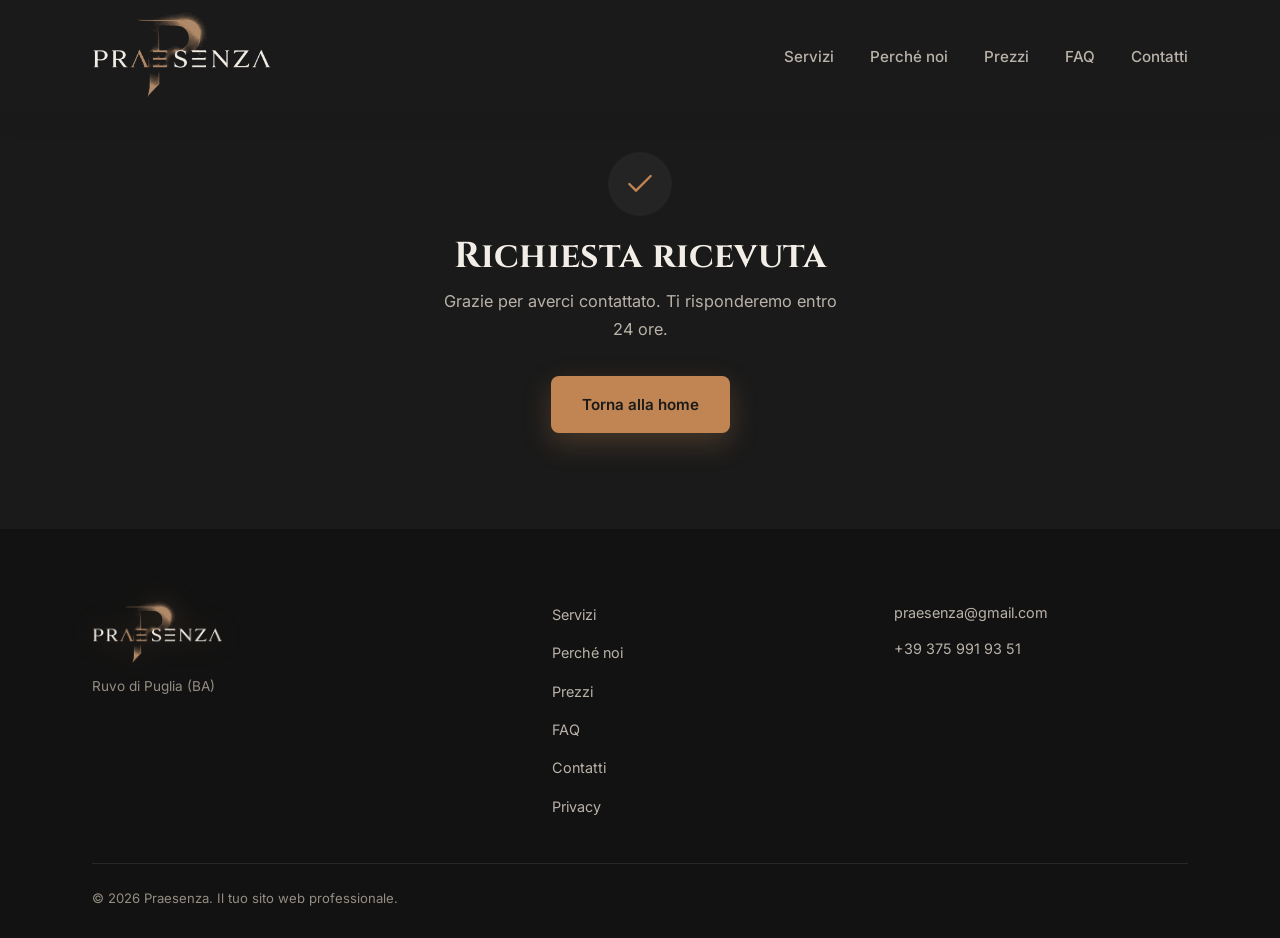
==== commit 5452e0d0: "Redesign strutturale: palette carbone neutro, tipografia a due registri, sezioni ricostruite Colore:" ====
--- a/grazie/index.html
+++ b/grazie/index.html
@@ -12,7 +12,7 @@
     <link rel="preconnect" href="https://fonts.googleapis.com">
     <link rel="preconnect" href="https://fonts.gstatic.com" crossorigin>
     <link href="https://fonts.googleapis.com/css2?family=Cinzel:wght@500;600;700&family=Inter:wght@400;500;600;700&display=swap" rel="stylesheet">
-    <link rel="stylesheet" href="../style.css?v=28">
+    <link rel="stylesheet" href="../style.css?v=29">
 </head>
 <body>
     <!-- Header / Navigation -->
@@ -60,12 +60,13 @@
     <footer class="footer">
         <div class="container">
             <div class="footer-content">
-                <div class="footer-section">
+                <div class="footer-brand">
                     <a href="/" class="footer-logo">
                         <img src="../images/logo.png?v=3" alt="Praesenza — La tua presenza online conta." class="logo-img">
                     </a>
+                    <p class="footer-place">Ruvo di Puglia (BA)</p>
                 </div>
-                <div class="footer-section footer-links">
+                <nav class="footer-links" aria-label="Navigazione footer">
                     <ul>
                         <li><a href="/#servizi">Servizi</a></li>
                         <li><a href="/#perche">Perché noi</a></li>
@@ -74,6 +75,10 @@
                         <li><a href="/#contatti">Contatti</a></li>
                         <li><a href="/privacy">Privacy</a></li>
                     </ul>
+                </nav>
+                <div class="footer-contact">
+                    <a href="mailto:praesenza@gmail.com">praesenza@gmail.com</a>
+                    <a href="tel:+393759919351">+39 375 991 93 51</a>
                 </div>
             </div>
             <div class="footer-bottom">
--- a/style.css
+++ b/style.css
@@ -5,29 +5,27 @@
 /* ========== DESIGN TOKENS ========== */
 
 :root {
-    --pz-bg: #1C1712;
-    --pz-bg-alt: #2E2620;
-    --pz-surface: #2E2620;
-    --pz-ink: #F2ECE3;
-    --pz-primary: #F2ECE3;
-    --pz-body: #D9D0C3;
-    --pz-muted: #A69B8C;
-    --pz-border: #4A3F36;
-    --pz-border-strong: #5E5045;
-    --pz-accent: #E0954A;
-    --pz-accent-dark: #B0713A;
-    --pz-accent-soft: rgba(224, 149, 74, 0.15);
-    --pz-teal: #3F6B62;
-    --pz-teal-soft: rgba(63, 107, 98, 0.25);
-    --pz-grad: linear-gradient(135deg, #E0954A 0%, #B0713A 100%);
-    --pz-dark: #17110D;
-    --pz-dark-2: #100B08;
-
-    --pz-radius: 16px;
-    --pz-radius-sm: 10px;
+    --pz-bg: #1A1A1A;
+    --pz-bg-alt: #242424;
+    --pz-surface: #242424;
+    --pz-deep: #121212;
+    --pz-ink: #F2EDE6;
+    --pz-primary: #F2EDE6;
+    --pz-body: #B9B2A9;
+    --pz-muted: #948D83;
+    --pz-border: rgba(242, 237, 230, 0.10);
+    --pz-border-strong: rgba(242, 237, 230, 0.18);
+    --pz-accent: #C08552;
+    --pz-accent-dark: #A06B3E;
+    --pz-accent-soft: rgba(192, 133, 82, 0.14);
+    --pz-dark: #121212;
+    --pz-dark-2: #0D0D0D;
+
+    --pz-radius: 14px;
+    --pz-radius-sm: 8px;
     --pz-shadow-sm: none;
     --pz-shadow-md: none;
-    --pz-shadow-accent: 0 8px 24px rgba(224, 149, 74, 0.3);
+    --pz-shadow-accent: 0 10px 28px rgba(192, 133, 82, 0.28);
 }
 
 /* ========== RESET & BASE STYLES ========== */
@@ -53,29 +51,38 @@
     -moz-osx-font-smoothing: grayscale;
 }
 
-h1, h2, h3, h4, h5, h6 {
+/* Display register (Cinzel): only where type is genuinely large. */
+h1, h2 {
     font-family: 'Cinzel', 'Segoe UI', serif;
-    font-weight: 600;
-    line-height: 1.25;
+    font-weight: 700;
+    line-height: 1.12;
+    letter-spacing: 0.005em;
     margin-bottom: 16px;
     color: var(--pz-ink);
-    letter-spacing: 0.01em;
+    text-wrap: balance;
+}
+
+/* UI register (Inter): subheads carry information, not brand voice. */
+h3, h4, h5, h6 {
+    font-family: 'Inter', -apple-system, 'Segoe UI', sans-serif;
+    font-weight: 600;
+    line-height: 1.3;
+    letter-spacing: -0.01em;
+    margin-bottom: 16px;
+    color: var(--pz-ink);
     text-wrap: balance;
 }
 
 h1 {
     font-size: clamp(2.25rem, 1.2rem + 4.5vw, 3.75rem);
-    font-weight: 700;
-    letter-spacing: 0.01em;
 }
 
 h2 {
     font-size: 2.25rem;
-    letter-spacing: 0.01em;
 }
 
 h3 {
-    font-size: 1.5rem;
+    font-size: 1.35rem;
 }
 
 .accent-text {
@@ -99,7 +106,7 @@
 
 a:focus-visible,
 button:focus-visible {
-    outline: 3px solid rgba(224, 149, 74, 0.5);
+    outline: 3px solid rgba(192, 133, 82, 0.5);
     outline-offset: 2px;
 }
 
@@ -131,17 +138,23 @@
 /* ========== EYEBROW TAG ========== */
 
 .eyebrow-tag {
-    display: inline-block;
-    padding: 7px 16px;
-    background-color: var(--pz-accent-soft);
-    border: 1px solid rgba(224, 149, 74, 0.25);
-    border-radius: 999px;
-    color: var(--pz-accent-dark);
-    font-size: 0.78rem;
+    display: inline-flex;
+    align-items: center;
+    gap: 12px;
+    color: var(--pz-accent);
+    font-family: 'Inter', sans-serif;
+    font-size: 0.72rem;
     font-weight: 600;
     text-transform: uppercase;
-    letter-spacing: 0.08em;
+    letter-spacing: 0.16em;
     margin-bottom: 24px;
+}
+
+.eyebrow-tag::before {
+    content: "";
+    width: 24px;
+    height: 1px;
+    background-color: var(--pz-accent);
 }
 
 /* ========== HEADER & NAVIGATION ========== */
@@ -159,10 +172,10 @@
 }
 
 .header.is-scrolled {
-    background-color: rgba(46, 38, 32, 0.8);
-    backdrop-filter: blur(12px) saturate(180%);
-    box-shadow: inset 0 1px 0 rgba(255, 255, 255, 0.08), 0 8px 28px rgba(0, 0, 0, 0.25);
-    -webkit-backdrop-filter: blur(12px) saturate(180%);
+    background-color: rgba(26, 26, 26, 0.82);
+    backdrop-filter: blur(14px) saturate(140%);
+    box-shadow: 0 10px 30px rgba(0, 0, 0, 0.35);
+    -webkit-backdrop-filter: blur(14px) saturate(140%);
     border-bottom: 1px solid var(--pz-border);
 }
 
@@ -269,17 +282,18 @@
     font-family: 'Inter', sans-serif;
 }
 
+/* Copper carries dark text: white on this copper is only 3.1:1. */
 .btn-primary {
-    background: var(--pz-grad);
-    color: #FFFFFF;
+    background-color: var(--pz-accent);
+    color: #1A1A1A;
     box-shadow: var(--pz-shadow-accent);
 }
 
 .btn-primary:hover {
-    background: linear-gradient(135deg, #B0713A 0%, #8A5527 100%);
-    color: #FFFFFF;
+    background-color: #CE9560;
+    color: #1A1A1A;
     transform: translateY(-2px);
-    box-shadow: 0 14px 30px rgba(224, 149, 74, 0.35);
+    box-shadow: 0 14px 30px rgba(192, 133, 82, 0.35);
 }
 
 .btn:disabled {
@@ -296,21 +310,21 @@
 
 .btn-accent {
     background-color: var(--pz-accent);
-    color: #FFFFFF;
-    box-shadow: 0 8px 24px rgba(224, 149, 74, 0.3);
+    color: #1A1A1A;
+    box-shadow: 0 8px 24px rgba(192, 133, 82, 0.3);
 }
 
 .btn-accent:hover {
-    background-color: var(--pz-accent-dark);
-    color: #FFFFFF;
+    background-color: #CE9560;
+    color: #1A1A1A;
     transform: translateY(-2px);
-    box-shadow: 0 14px 30px rgba(224, 149, 74, 0.4);
+    box-shadow: 0 14px 30px rgba(192, 133, 82, 0.4);
 }
 
 /* ========== HERO SECTION ========== */
 
 .hero {
-    padding: 140px 32px 120px;
+    padding: 150px 32px 130px;
     margin-top: 112px;
     display: flex;
     justify-content: flex-start;
@@ -322,13 +336,13 @@
 .hero-watermark {
     position: absolute;
     top: 50%;
-    right: -6%;
+    right: -8%;
     transform: translateY(-50%);
-    height: 145%;
+    height: 150%;
     width: auto;
     max-width: none;
-    opacity: 0.14;
-    filter: saturate(0.75);
+    opacity: 0.11;
+    filter: saturate(0.6) contrast(1.1);
     pointer-events: none;
     z-index: 0;
     user-select: none;
@@ -409,18 +423,18 @@
         width: 56px;
         height: 56px;
         border-radius: 50%;
-        background: rgba(224, 149, 74, 0.55);
+        background: rgba(192, 133, 82, 0.55);
         backdrop-filter: blur(16px) saturate(180%);
         -webkit-backdrop-filter: blur(16px) saturate(180%);
         border: 1px solid rgba(255, 255, 255, 0.4);
         color: #FFFFFF;
-        box-shadow: inset 0 1px 0 rgba(255, 255, 255, 0.5), 0 10px 28px rgba(224, 149, 74, 0.35);
+        box-shadow: inset 0 1px 0 rgba(255, 255, 255, 0.5), 0 10px 28px rgba(192, 133, 82, 0.35);
         z-index: 900;
         transition: transform 0.2s ease, background-color 0.2s ease;
     }
 
     .phone-fab:hover {
-        background: rgba(224, 149, 74, 0.75);
+        background: rgba(192, 133, 82, 0.75);
         transform: translateY(-2px);
     }
 
@@ -452,25 +466,6 @@
     background-color: var(--pz-bg-alt);
 }
 
-.services-grid {
-    display: grid;
-    grid-template-columns: repeat(3, 1fr);
-    gap: 28px;
-}
-
-.service-card {
-    padding: 28px;
-    background-color: var(--pz-bg);
-    border: 1px solid var(--pz-border);
-    border-radius: var(--pz-radius);
-    box-shadow: var(--pz-shadow-sm);
-    transition: transform 0.25s ease, border-color 0.25s ease;
-}
-
-.service-card:hover {
-    border-color: rgba(224, 149, 74, 0.55);
-    transform: translateY(-4px);
-}
 
 .card-icon {
     display: flex;
@@ -484,10 +479,6 @@
     color: var(--pz-accent);
 }
 
-.services .card-icon {
-    color: var(--pz-teal);
-}
-
 .pricing .card-icon {
     background-color: var(--pz-bg);
 }
@@ -497,31 +488,174 @@
     height: 32px;
 }
 
-.service-card h3 {
-    font-size: 1.35rem;
-    margin-bottom: 12px;
-}
-
-.service-card p {
+/* ---- Services composition: three different shapes, not one repeated card ---- */
+
+.services-layout {
+    display: grid;
+    grid-template-columns: 7fr 5fr;
+    gap: 22px;
+}
+
+.svc {
+    position: relative;
+    overflow: hidden;
+    cursor: pointer;
+    background-color: var(--pz-bg);
+    border: 1px solid var(--pz-border);
+    border-radius: var(--pz-radius);
+    transition: transform 0.4s cubic-bezier(0.2, 0.7, 0.3, 1), border-color 0.3s ease;
+}
+
+.svc::after {
+    content: "";
+    position: absolute;
+    inset: 0;
+    pointer-events: none;
+    background: linear-gradient(115deg, transparent 38%, rgba(242, 237, 230, 0.05) 50%, transparent 62%);
+    opacity: 0;
+    transform: translateX(-35%);
+    transition: opacity 0.35s ease, transform 0.7s ease;
+}
+
+.svc:hover::after,
+.svc:focus-visible::after {
+    opacity: 1;
+    transform: translateX(35%);
+}
+
+.svc:hover,
+.svc:focus-visible {
+    border-color: rgba(192, 133, 82, 0.45);
+}
+
+.svc--lead {
+    padding: 44px 40px 40px;
+    background-image: radial-gradient(120% 95% at 100% 0%, rgba(192, 133, 82, 0.11), transparent 58%);
+}
+
+.svc--lead:hover {
+    transform: perspective(900px) rotateX(1.4deg) rotateY(-1.8deg) translateY(-7px);
+}
+
+.svc--side {
+    padding: 36px 32px 32px;
+}
+
+.svc--side:hover {
+    transform: perspective(900px) rotateX(1.4deg) rotateY(1.8deg) translateY(-7px);
+}
+
+.svc--band {
+    grid-column: 1 / -1;
+    display: grid;
+    grid-template-columns: auto 1fr auto;
+    align-items: center;
+    gap: 32px;
+    padding: 28px 40px;
+}
+
+.svc--band:hover {
+    transform: perspective(1400px) rotateX(1deg) translateY(-5px);
+}
+
+/* Dimensional icon: bevelled disc + duotone gradient glyph */
+.svc-icon {
+    position: relative;
+    display: flex;
+    align-items: center;
+    justify-content: center;
+    width: 72px;
+    height: 72px;
+    border-radius: 50%;
+    background:
+        radial-gradient(80% 80% at 35% 25%, #33312E 0%, #201F1D 55%, #171615 100%);
+    box-shadow:
+        inset 0 1px 0 rgba(242, 237, 230, 0.16),
+        inset 0 -6px 14px rgba(0, 0, 0, 0.55),
+        0 10px 22px rgba(0, 0, 0, 0.45);
+    transition: transform 0.4s cubic-bezier(0.2, 0.7, 0.3, 1);
+}
+
+.svc-icon svg {
+    width: 36px;
+    height: 36px;
+    filter: drop-shadow(0 2px 3px rgba(0, 0, 0, 0.5));
+}
+
+.svc:hover .svc-icon {
+    transform: translateY(-5px) scale(1.05);
+}
+
+.svc--lead .svc-icon {
+    width: 84px;
+    height: 84px;
+    margin-bottom: 28px;
+}
+
+.svc--lead .svc-icon svg {
+    width: 42px;
+    height: 42px;
+}
+
+.svc--side .svc-icon {
+    margin-bottom: 22px;
+}
+
+.svc--band .svc-icon {
+    width: 62px;
+    height: 62px;
+    margin-bottom: 0;
+}
+
+.svc--band .svc-icon svg {
+    width: 30px;
+    height: 30px;
+}
+
+.svc--lead h3 {
+    font-size: 1.7rem;
+    margin-bottom: 14px;
+}
+
+.svc--lead p {
+    font-size: 1.05rem;
+    line-height: 1.7;
+    max-width: 430px;
+    margin-bottom: 0;
+}
+
+.svc--side h3,
+.svc--band h3 {
+    margin-bottom: 10px;
+}
+
+.svc--side p,
+.svc--band p {
     font-size: 0.95rem;
     line-height: 1.7;
     margin-bottom: 0;
 }
 
-.service-card--clickable {
-    cursor: pointer;
-}
-
-.service-card-link {
+.svc--band .svc-band-text {
+    max-width: 640px;
+}
+
+.svc-link {
     display: inline-block;
-    margin-top: 16px;
-    font-size: 0.9rem;
+    font-size: 0.85rem;
     font-weight: 600;
-    color: var(--pz-accent-dark);
-}
-
-.service-card--clickable:hover .service-card-link {
+    letter-spacing: 0.02em;
     color: var(--pz-accent);
+    white-space: nowrap;
+}
+
+.svc--lead .svc-link,
+.svc--side .svc-link {
+    margin-top: 22px;
+}
+
+.svc:hover .svc-link {
+    color: #D9A06B;
 }
 
 /* ========== SERVICE DETAIL MODALS ========== */
@@ -613,56 +747,62 @@
     background-color: var(--pz-bg);
 }
 
-.why-columns {
+/* The section opens with its strongest argument, not with a centred title:
+   one lead statement, then three supporting notes on a hairline grid. */
+
+.section-kicker {
+    display: block;
+    color: var(--pz-accent);
+    font-family: 'Inter', sans-serif;
+    font-size: 0.72rem;
+    font-weight: 600;
+    text-transform: uppercase;
+    letter-spacing: 0.18em;
+    margin-bottom: 36px;
+}
+
+.why-lead {
     display: grid;
-    grid-template-columns: 0.85fr 1.4fr;
-    gap: 64px;
-    align-items: start;
-}
-
-.why-intro {
-    position: sticky;
-    top: 148px;
-}
-
-.why-intro .section-title {
-    text-align: left;
+    grid-template-columns: 5fr 6fr;
+    gap: 56px;
+    align-items: end;
+    padding-bottom: 56px;
+}
+
+.why-lead h2 {
     margin-bottom: 0;
-}
-
-.why-list {
-    display: flex;
-    flex-direction: column;
-}
-
-.why-row {
-    padding: 32px 0;
-    border-top: 1px solid var(--pz-teal-soft);
-}
-
-.why-row:first-child {
-    padding-top: 0;
-    border-top: none;
-}
-
-.why-mark {
-    display: block;
-    width: 30px;
-    height: 3px;
-    border-radius: 2px;
-    background-color: var(--pz-accent);
-    margin-bottom: 18px;
-}
-
-.why-row h3 {
-    font-size: 1.3rem;
+    font-size: 2.6rem;
+}
+
+.why-lead p {
+    font-size: 1.12rem;
+    line-height: 1.75;
+    color: var(--pz-body);
+    margin-bottom: 0;
+}
+
+.why-rest {
+    display: grid;
+    grid-template-columns: repeat(3, 1fr);
+    border-top: 1px solid var(--pz-border);
+}
+
+.why-col {
+    padding: 40px 36px 0 0;
+}
+
+.why-col + .why-col {
+    padding-left: 36px;
+    border-left: 1px solid var(--pz-border);
+}
+
+.why-col h3 {
     margin-bottom: 10px;
 }
 
-.why-row p {
-    font-size: 0.98rem;
+.why-col p {
+    font-size: 0.95rem;
     line-height: 1.7;
-    max-width: 520px;
     margin-bottom: 0;
 }
 
@@ -673,43 +813,55 @@
     background-color: var(--pz-bg-alt);
 }
 
+/* One continuous spine through the four steps, with a node on each,
+   instead of four separate progress bars showing invented percentages. */
+
 .process-grid {
+    position: relative;
     display: grid;
     grid-template-columns: repeat(4, 1fr);
     gap: 28px;
 }
 
+.process-grid::before {
+    content: "";
+    position: absolute;
+    top: 5px;
+    left: 0;
+    right: 0;
+    height: 1px;
+    background-color: var(--pz-border);
+}
+
 .process-step {
-    padding-top: 24px;
-    border-top: 2px solid var(--pz-border);
+    position: relative;
+    padding-top: 38px;
+}
+
+.process-step::before {
+    content: "";
+    position: absolute;
+    top: 0;
+    left: 0;
+    width: 11px;
+    height: 11px;
+    border-radius: 50%;
+    background-color: var(--pz-accent);
 }
 
 .process-number {
     display: block;
     font-family: 'Cinzel', serif;
-    font-size: 3.4rem;
+    font-size: 3.2rem;
     font-weight: 700;
     line-height: 1;
-    color: var(--pz-accent);
-    margin-bottom: 20px;
-}
-
-.process-bar {
-    height: 3px;
-    background-color: var(--pz-teal-soft);
-    border-radius: 2px;
-    overflow: hidden;
-    margin-bottom: 16px;
-}
-
-.process-bar span {
-    display: block;
-    height: 100%;
-    background: var(--pz-grad);
+    color: rgba(192, 133, 82, 0.22);
+    -webkit-text-stroke: 1px rgba(192, 133, 82, 0.8);
+    margin-bottom: 18px;
 }
 
 .process-step h3 {
-    font-size: 1.2rem;
+    font-size: 1.15rem;
     margin-bottom: 8px;
 }
 
@@ -722,10 +874,10 @@
 /* ========== CTA BANNER ========== */
 
 .cta-banner {
-    padding: 72px 32px;
-    background:
-        radial-gradient(circle at 80% 30%, rgba(224, 149, 74, 0.16) 0%, transparent 55%),
-        linear-gradient(120deg, var(--pz-dark) 0%, var(--pz-dark-2) 100%);
+    padding: 88px 32px;
+    background-color: var(--pz-deep);
+    border-top: 1px solid var(--pz-border);
+    border-bottom: 1px solid var(--pz-border);
 }
 
 .cta-banner-inner {
@@ -733,14 +885,14 @@
     align-items: center;
     justify-content: space-between;
     flex-wrap: wrap;
-    gap: 24px;
+    gap: 32px;
 }
 
 .cta-banner-title {
-    color: #FFFFFF;
-    font-size: 2rem;
+    color: var(--pz-ink);
+    font-size: 2.1rem;
     margin-bottom: 0;
-    max-width: 520px;
+    max-width: 560px;
 }
 
 /* ========== ABOUT / CHI SIAMO ========== */
@@ -752,37 +904,41 @@
 
 .about-grid {
     display: grid;
-    grid-template-columns: 320px 1fr;
-    gap: 64px;
+    grid-template-columns: 2fr 1fr;
+    gap: 72px;
+    align-items: start;
+}
+
+.about-people {
+    display: flex;
+    flex-direction: column;
+    padding-top: 6px;
+}
+
+.about-member {
+    display: flex;
     align-items: center;
-}
-
-.about-photos {
-    display: flex;
-    justify-content: center;
-    gap: 20px;
-}
-
-.about-member {
-    display: flex;
-    flex-direction: column;
-    align-items: center;
-    gap: 14px;
+    gap: 18px;
+    padding: 22px 0;
+    border-top: 1px solid var(--pz-border);
+}
+
+.about-member:last-child {
+    border-bottom: 1px solid var(--pz-border);
 }
 
 .about-photo {
-    width: 128px;
-    height: 128px;
+    width: 64px;
+    height: 64px;
     border-radius: 50%;
     object-fit: cover;
-    box-shadow: var(--pz-shadow-md);
+    flex-shrink: 0;
 }
 
 .about-name {
-    font-size: 0.9rem;
+    font-size: 0.98rem;
     font-weight: 600;
     color: var(--pz-ink);
-    text-align: center;
     margin-bottom: 0;
 }
 
@@ -790,7 +946,7 @@
     display: block;
     font-weight: 400;
     color: var(--pz-muted);
-    font-size: 0.8rem;
+    font-size: 0.85rem;
     margin-top: 2px;
 }
 
@@ -824,18 +980,9 @@
     background-color: var(--pz-bg);
     border: 1px solid var(--pz-border);
     border-radius: var(--pz-radius);
-    box-shadow: inset 0 1px 0 rgba(255, 255, 255, 0.06);
     padding: 48px 36px;
     text-align: center;
     overflow: hidden;
-}
-
-.quiz-card::before {
-    content: "";
-    position: absolute;
-    inset: 0;
-    background: linear-gradient(135deg, rgba(255, 255, 255, 0.04) 0%, transparent 45%);
-    pointer-events: none;
 }
 
 .quiz-card > * {
@@ -859,7 +1006,7 @@
 
 .quiz-option {
     padding: 14px 28px;
-    background-color: var(--pz-surface);
+    background-color: transparent;
     border: 1px solid var(--pz-border-strong);
     border-radius: var(--pz-radius-sm);
     color: var(--pz-ink);
@@ -874,7 +1021,7 @@
 .quiz-option:focus-visible {
     border-color: var(--pz-accent);
     background-color: var(--pz-accent-soft);
-    color: var(--pz-accent-dark);
+    color: var(--pz-ink);
 }
 
 .quiz-result .eyebrow-tag {
@@ -915,74 +1062,62 @@
     background-color: var(--pz-bg);
 }
 
-.pricing-grid {
+/* A listino (price list) read down the page, not three SaaS columns
+   compared across. Each tier is a row; the popular one is marked by
+   tone and an inline label, not a floating badge or a scale-up. */
+
+.listino {
+    border-top: 1px solid var(--pz-border);
+}
+
+.tier {
     display: grid;
-    grid-template-columns: repeat(3, 1fr);
-    gap: 28px;
-}
-
-.pricing-card {
-    display: flex;
-    flex-direction: column;
+    grid-template-columns: minmax(230px, 0.9fr) 1.5fr auto;
+    gap: 48px;
+    align-items: start;
+    padding: 40px 32px;
+    border-bottom: 1px solid var(--pz-border);
+    transition: background-color 0.25s ease;
+}
+
+.tier--featured {
     background-color: var(--pz-bg-alt);
-    padding: 40px 32px;
-    border: 1px solid var(--pz-border);
-    border-radius: var(--pz-radius);
-    box-shadow: var(--pz-shadow-sm);
-    position: relative;
-    transition: transform 0.25s ease, border-color 0.25s ease;
-}
-
-.pricing-card:hover {
-    border-color: rgba(224, 149, 74, 0.5);
-    transform: translateY(-4px);
-}
-
-.pricing-featured {
-    border-color: var(--pz-accent);
-    background-color: var(--pz-bg-alt);
-    box-shadow: inset 0 1px 0 rgba(255, 255, 255, 0.06), 0 14px 44px rgba(176, 113, 58, 0.3);
-}
-
-.pricing-featured::before {
-    content: "";
-    position: absolute;
-    inset: 0;
-    border-radius: inherit;
-    background: linear-gradient(135deg, rgba(255, 255, 255, 0.05) 0%, transparent 45%);
-    pointer-events: none;
-}
-
-.featured-badge {
-    position: absolute;
-    top: -14px;
-    left: 50%;
-    transform: translateX(-50%);
-    background: var(--pz-grad);
-    color: #FFFFFF;
-    padding: 7px 16px;
-    font-size: 0.75rem;
+}
+
+.tier-head h3 {
+    font-size: 1.3rem;
+    margin-bottom: 14px;
+    display: flex;
+    align-items: center;
+    flex-wrap: wrap;
+    gap: 10px;
+}
+
+.tier-flag {
+    font-size: 0.68rem;
     font-weight: 600;
-    border-radius: 999px;
     text-transform: uppercase;
-    letter-spacing: 0.08em;
-}
-
-.pricing-card h3 {
-    font-size: 1.6rem;
-    margin-bottom: 20px;
-}
-
-.pricing-amount {
-    margin-bottom: 8px;
+    letter-spacing: 0.14em;
+    color: var(--pz-accent);
+}
+
+.tier-cta {
+    align-self: center;
+}
+
+.tier-cta .btn {
+    white-space: nowrap;
 }
 
 .price {
-    font-size: 2.6rem;
+    display: block;
+    font-size: 2.4rem;
     font-weight: 700;
+    line-height: 1.1;
     color: var(--pz-accent);
     font-family: 'Cinzel', serif;
     letter-spacing: 0.01em;
+    margin-bottom: 6px;
 }
 
 .price-small {
@@ -1090,26 +1225,27 @@
 
 .pricing-features {
     list-style: none;
-    margin-bottom: 32px;
-    flex-grow: 1;
+    columns: 2;
+    column-gap: 40px;
+    margin: 0;
 }
 
 .pricing-features li {
-    padding: 14px 0;
-    font-size: 0.94rem;
+    position: relative;
+    break-inside: avoid;
+    padding: 0 0 12px 22px;
+    font-size: 0.92rem;
+    line-height: 1.55;
     color: var(--pz-body);
-    border-bottom: 1px solid var(--pz-border);
-}
-
-.pricing-features li:last-child {
-    border-bottom: none;
 }
 
 .pricing-features li:before {
-    content: "✓ ";
-    color: var(--pz-teal);
+    content: "✓";
+    position: absolute;
+    left: 0;
+    top: 0;
+    color: var(--pz-accent);
     font-weight: 700;
-    margin-right: 8px;
 }
 
 /* ========== FAQ SECTION ========== */
@@ -1119,23 +1255,31 @@
     background-color: var(--pz-bg-alt);
 }
 
+.faq-columns {
+    display: grid;
+    grid-template-columns: 0.75fr 1.5fr;
+    gap: 72px;
+    align-items: start;
+}
+
+.faq-intro {
+    position: sticky;
+    top: 148px;
+}
+
+.faq-intro .section-title {
+    text-align: left;
+    margin-bottom: 0;
+}
+
 .faq-list {
     display: flex;
     flex-direction: column;
-    gap: 16px;
+    border-top: 1px solid var(--pz-border);
 }
 
 .faq-item {
-    background-color: var(--pz-bg);
-    border: 1px solid var(--pz-border);
-    border-radius: var(--pz-radius);
-    box-shadow: var(--pz-shadow-sm);
-    overflow: hidden;
-    transition: border-color 0.2s ease;
-}
-
-.faq-item.active {
-    border-color: rgba(224, 149, 74, 0.45);
+    border-bottom: 1px solid var(--pz-border);
 }
 
 .faq-question {
@@ -1143,8 +1287,8 @@
     display: flex;
     align-items: center;
     justify-content: space-between;
-    gap: 20px;
-    padding: 22px 24px;
+    gap: 24px;
+    padding: 24px 0;
     background: none;
     border: none;
     text-align: left;
@@ -1153,18 +1297,30 @@
     font-weight: 600;
     color: var(--pz-ink);
     cursor: pointer;
+    transition: color 0.2s ease;
+}
+
+.faq-question:hover {
+    color: var(--pz-accent);
 }
 
 .faq-icon {
     flex-shrink: 0;
-    width: 20px;
-    height: 20px;
+    width: 18px;
+    height: 18px;
     color: var(--pz-accent);
-    transition: transform 0.3s ease;
-}
-
-.faq-question[aria-expanded="true"] .faq-icon {
-    transform: rotate(180deg);
+}
+
+/* Plus collapses into a minus when the answer opens */
+.faq-icon-v {
+    transform-box: fill-box;
+    transform-origin: center;
+    transition: transform 0.25s ease, opacity 0.25s ease;
+}
+
+.faq-question[aria-expanded="true"] .faq-icon-v {
+    transform: scaleY(0);
+    opacity: 0;
 }
 
 .faq-answer {
@@ -1174,11 +1330,13 @@
 }
 
 .faq-answer p {
-    padding: 0 24px 24px;
+    padding: 0 40px 26px 0;
     margin: 0;
     font-size: 0.95rem;
-    line-height: 1.7;
+    line-height: 1.75;
     color: var(--pz-body);
+    border-left: 1px solid var(--pz-accent);
+    padding-left: 20px;
 }
 
 /* ========== CONTACT SECTION ========== */
@@ -1187,38 +1345,6 @@
     padding: 104px 32px;
     background-color: var(--pz-bg-alt);
     position: relative;
-    overflow: hidden;
-}
-
-.contact::before {
-    content: "";
-    position: absolute;
-    top: 50%;
-    right: -160px;
-    transform: translateY(-50%);
-    width: 560px;
-    height: 560px;
-    border-radius: 50%;
-    background: repeating-radial-gradient(
-        circle,
-        transparent 0,
-        transparent 58px,
-        rgba(224, 149, 74, 0.16) 60px,
-        rgba(224, 149, 74, 0.16) 62px,
-        transparent 64px,
-        transparent 178px,
-        rgba(224, 149, 74, 0.09) 180px,
-        rgba(224, 149, 74, 0.09) 182px,
-        transparent 184px,
-        transparent 240px
-    );
-    pointer-events: none;
-    z-index: 0;
-}
-
-.contact .container {
-    position: relative;
-    z-index: 1;
 }
 
 .contact-form {
@@ -1263,7 +1389,7 @@
 .form-group input:focus,
 .form-group textarea:focus {
     border-color: var(--pz-accent);
-    box-shadow: 0 0 0 3px rgba(224, 149, 74, 0.2);
+    box-shadow: 0 0 0 3px rgba(192, 133, 82, 0.2);
     outline: none;
 }
 
@@ -1317,7 +1443,7 @@
 .form-note--success {
     color: var(--pz-ink);
     background-color: var(--pz-accent-soft);
-    border: 1px solid rgba(224, 149, 74, 0.4);
+    border: 1px solid rgba(192, 133, 82, 0.4);
 }
 
 .form-note--error {
@@ -1365,53 +1491,50 @@
     color: var(--pz-accent);
 }
 
-.contact-email {
-    display: flex;
-    flex-direction: column;
-    align-items: center;
-    text-align: center;
-    padding: 32px;
-    background-color: var(--pz-bg);
-    border: 1px solid var(--pz-border);
-    border-radius: var(--pz-radius);
-}
-
-.contact-email .eyebrow-tag {
-    margin-bottom: 0;
-}
-
-.contact-pills {
-    display: flex;
-    flex-wrap: wrap;
-    justify-content: center;
-    gap: 14px;
-    margin-top: 24px;
-}
-
-.contact-pill {
-    display: inline-flex;
-    align-items: center;
-    gap: 10px;
-    padding: 13px 22px;
-    background-color: var(--pz-bg-alt);
-    border: 1px solid var(--pz-border);
-    border-radius: 999px;
+.contact-direct {
+    margin-top: 44px;
+}
+
+.contact-direct .eyebrow-tag {
+    margin-bottom: 22px;
+}
+
+.contact-lines {
+    display: grid;
+    grid-template-columns: repeat(2, 1fr);
+    gap: 0;
+    border-top: 1px solid var(--pz-border);
+}
+
+.contact-line {
+    display: block;
+    padding: 22px 24px 22px 0;
     color: var(--pz-ink);
-    font-size: 0.98rem;
+    border-bottom: 1px solid var(--pz-border);
+    transition: color 0.2s ease;
+}
+
+.contact-line + .contact-line {
+    padding-left: 32px;
+    border-left: 1px solid var(--pz-border);
+}
+
+.contact-line-label {
+    display: block;
+    font-size: 0.7rem;
+    font-weight: 600;
+    text-transform: uppercase;
+    letter-spacing: 0.16em;
+    color: var(--pz-muted);
+    margin-bottom: 8px;
+}
+
+.contact-line-value {
+    font-size: 1.12rem;
     font-weight: 500;
-    transition: all 0.2s ease;
-}
-
-.contact-pill:hover {
-    border-color: var(--pz-accent);
-    background-color: var(--pz-accent-soft);
-    color: var(--pz-accent-dark);
-}
-
-.contact-pill-icon {
-    width: 18px;
-    height: 18px;
-    flex-shrink: 0;
+}
+
+.contact-line:hover {
     color: var(--pz-accent);
 }
 
@@ -1495,20 +1618,19 @@
 /* ========== FOOTER ========== */
 
 .footer {
-    background: linear-gradient(135deg, var(--pz-dark) 0%, var(--pz-dark-2) 100%);
-    border-top: 1px solid var(--pz-teal-soft);
-    color: rgba(240, 235, 227, 0.75);
-    padding: 56px 32px 24px;
+    background-color: var(--pz-deep);
+    color: var(--pz-muted);
+    padding: 72px 32px 28px;
 }
 
 .footer-content {
     max-width: 1160px;
-    margin: 0 auto 32px;
+    margin: 0 auto 44px;
     padding: 0;
     display: grid;
-    grid-template-columns: 1fr 1fr;
+    grid-template-columns: 1.4fr 1fr 1fr;
     gap: 48px;
-    align-items: center;
+    align-items: start;
 }
 
 .footer-section {
@@ -1521,35 +1643,48 @@
 }
 
 .footer-logo .logo-img {
-    height: 72px;
-    filter: drop-shadow(0 0 14px rgba(224, 149, 74, 0.4));
+    height: 64px;
+    filter: drop-shadow(0 0 14px rgba(192, 133, 82, 0.35));
+}
+
+.footer-place {
+    margin: 10px 0 0;
+    font-size: 0.85rem;
+    color: var(--pz-muted);
 }
 
 .footer-links ul {
     list-style: none;
     display: flex;
-    gap: 24px;
-    justify-content: flex-end;
-}
-
-.footer-links a {
-    color: rgba(240, 235, 227, 0.6);
+    flex-direction: column;
+    gap: 12px;
+}
+
+.footer-links a,
+.footer-contact a {
+    color: var(--pz-body);
     font-size: 0.9rem;
     transition: color 0.2s ease;
 }
 
-.footer-links a:hover {
-    color: var(--pz-ink);
+.footer-links a:hover,
+.footer-contact a:hover {
+    color: var(--pz-accent);
+}
+
+.footer-contact {
+    display: flex;
+    flex-direction: column;
+    gap: 12px;
 }
 
 .footer-bottom {
     max-width: 1160px;
     margin: 0 auto;
-    padding: 28px 0 0;
-    border-top: 1px solid rgba(240, 235, 227, 0.12);
-    text-align: center;
-    font-size: 0.85rem;
-    color: rgba(240, 235, 227, 0.4);
+    padding: 24px 0 0;
+    border-top: 1px solid var(--pz-border);
+    font-size: 0.82rem;
+    color: var(--pz-muted);
 }
 
 .footer-bottom p {
@@ -1573,49 +1708,101 @@
         padding: 136px 0 72px;
     }
 
-    .services-grid {
+    .services-layout {
         grid-template-columns: 1fr;
     }
 
-    .why-columns {
+    .svc--band {
+        grid-template-columns: auto 1fr;
+        row-gap: 18px;
+        padding: 28px 32px;
+    }
+
+    .svc--band .svc-link {
+        grid-column: 2;
+    }
+
+    .why-lead {
         grid-template-columns: 1fr;
-        gap: 32px;
-    }
-
-    .why-intro {
-        position: static;
+        gap: 24px;
+        padding-bottom: 40px;
+    }
+
+    .why-rest {
+        grid-template-columns: 1fr;
+    }
+
+    .why-col {
+        padding: 28px 0 0;
+    }
+
+    .why-col + .why-col {
+        padding-left: 0;
+        border-left: none;
+        border-top: 1px solid var(--pz-border);
     }
 
     .process-grid {
         grid-template-columns: repeat(2, 1fr);
+        row-gap: 44px;
+    }
+
+    /* Two rows: the single spanning line no longer lines up, so each step
+       carries its own hairline segment instead. */
+    .process-grid::before {
+        display: none;
+    }
+
+    .process-step {
+        padding-top: 32px;
+        border-top: 1px solid var(--pz-border);
+    }
+
+    .process-step::before {
+        top: -5.5px;
     }
 
     .about-grid {
         grid-template-columns: 1fr;
         gap: 40px;
-        text-align: center;
     }
 
     .about-text {
         text-align: left;
     }
 
-    .pricing-grid {
+    .tier {
         grid-template-columns: 1fr;
+        gap: 28px;
+        padding: 36px 0;
+    }
+
+    .tier--featured {
+        padding-left: 24px;
+        padding-right: 24px;
+    }
+
+    .tier-cta {
+        align-self: start;
+    }
+
+    .faq-columns {
+        grid-template-columns: 1fr;
+        gap: 32px;
+    }
+
+    .faq-intro {
+        position: static;
     }
 
     .cta-banner-inner {
         flex-direction: column;
-        text-align: center;
+        align-items: flex-start;
     }
 
     .footer-content {
-        grid-template-columns: 1fr;
-        gap: 24px;
-    }
-
-    .footer-links ul {
-        justify-content: flex-start;
+        grid-template-columns: 1fr 1fr;
+        gap: 40px;
     }
 }
 
@@ -1726,13 +1913,35 @@
     }
 
     .about-photo {
-        width: 104px;
-        height: 104px;
+        width: 56px;
+        height: 56px;
     }
 
     .process-grid {
         grid-template-columns: 1fr;
-        gap: 24px;
+        gap: 28px;
+    }
+
+    /* Spine rotates from horizontal to vertical */
+    .process-grid::before {
+        display: block;
+        top: 6px;
+        bottom: 6px;
+        left: 5px;
+        right: auto;
+        width: 1px;
+        height: auto;
+    }
+
+    .process-step {
+        padding-top: 0;
+        padding-left: 34px;
+        border-top: none;
+    }
+
+    .process-step::before {
+        top: 7px;
+        left: 0;
     }
 
     .cta-banner {
@@ -1758,18 +1967,53 @@
         padding: 40px 24px 16px;
     }
 
-    .footer-links ul {
-        flex-direction: column;
-        gap: 14px;
-    }
-
-    .service-card,
-    .pricing-card {
-        padding: 24px;
-    }
-
-    .why-row {
-        padding: 24px 0;
+    .footer-content {
+        grid-template-columns: 1fr;
+        gap: 32px;
+    }
+
+    .pricing-features {
+        columns: 1;
+    }
+
+    .contact-lines {
+        grid-template-columns: 1fr;
+    }
+
+    .contact-line + .contact-line {
+        padding-left: 0;
+        border-left: none;
+    }
+
+    .svc--lead,
+    .svc--side {
+        padding: 28px 24px;
+    }
+
+    .svc--band {
+        grid-template-columns: 1fr;
+        gap: 16px;
+        padding: 28px 24px;
+    }
+
+    .svc--band .svc-link {
+        grid-column: 1;
+    }
+
+    .svc--lead h3 {
+        font-size: 1.45rem;
+    }
+
+    .svc--lead p {
+        font-size: 1rem;
+    }
+
+    .why-lead h2 {
+        font-size: 1.85rem;
+    }
+
+    .why-lead p {
+        font-size: 1rem;
     }
 
     .quiz-card {
@@ -1821,16 +2065,8 @@
         padding: 24px;
     }
 
-    .footer-content {
-        text-align: center;
-    }
-
-    .footer-logo {
-        justify-content: center;
-    }
-
-    .footer-links ul {
-        align-items: center;
+    .tier-head h3 {
+        font-size: 1.2rem;
     }
 }
 
@@ -1862,10 +2098,17 @@
         transition: none;
     }
 
-    .service-card:hover,
-    .pricing-card:hover,
+    .svc:hover,
+    .svc--lead:hover,
+    .svc--side:hover,
+    .svc--band:hover,
+    .svc:hover .svc-icon,
     .btn-primary:hover,
-    .btn-light:hover {
+    .btn-accent:hover {
         transform: none;
     }
-}
+
+    .svc:hover::after {
+        opacity: 0;
+    }
+}
